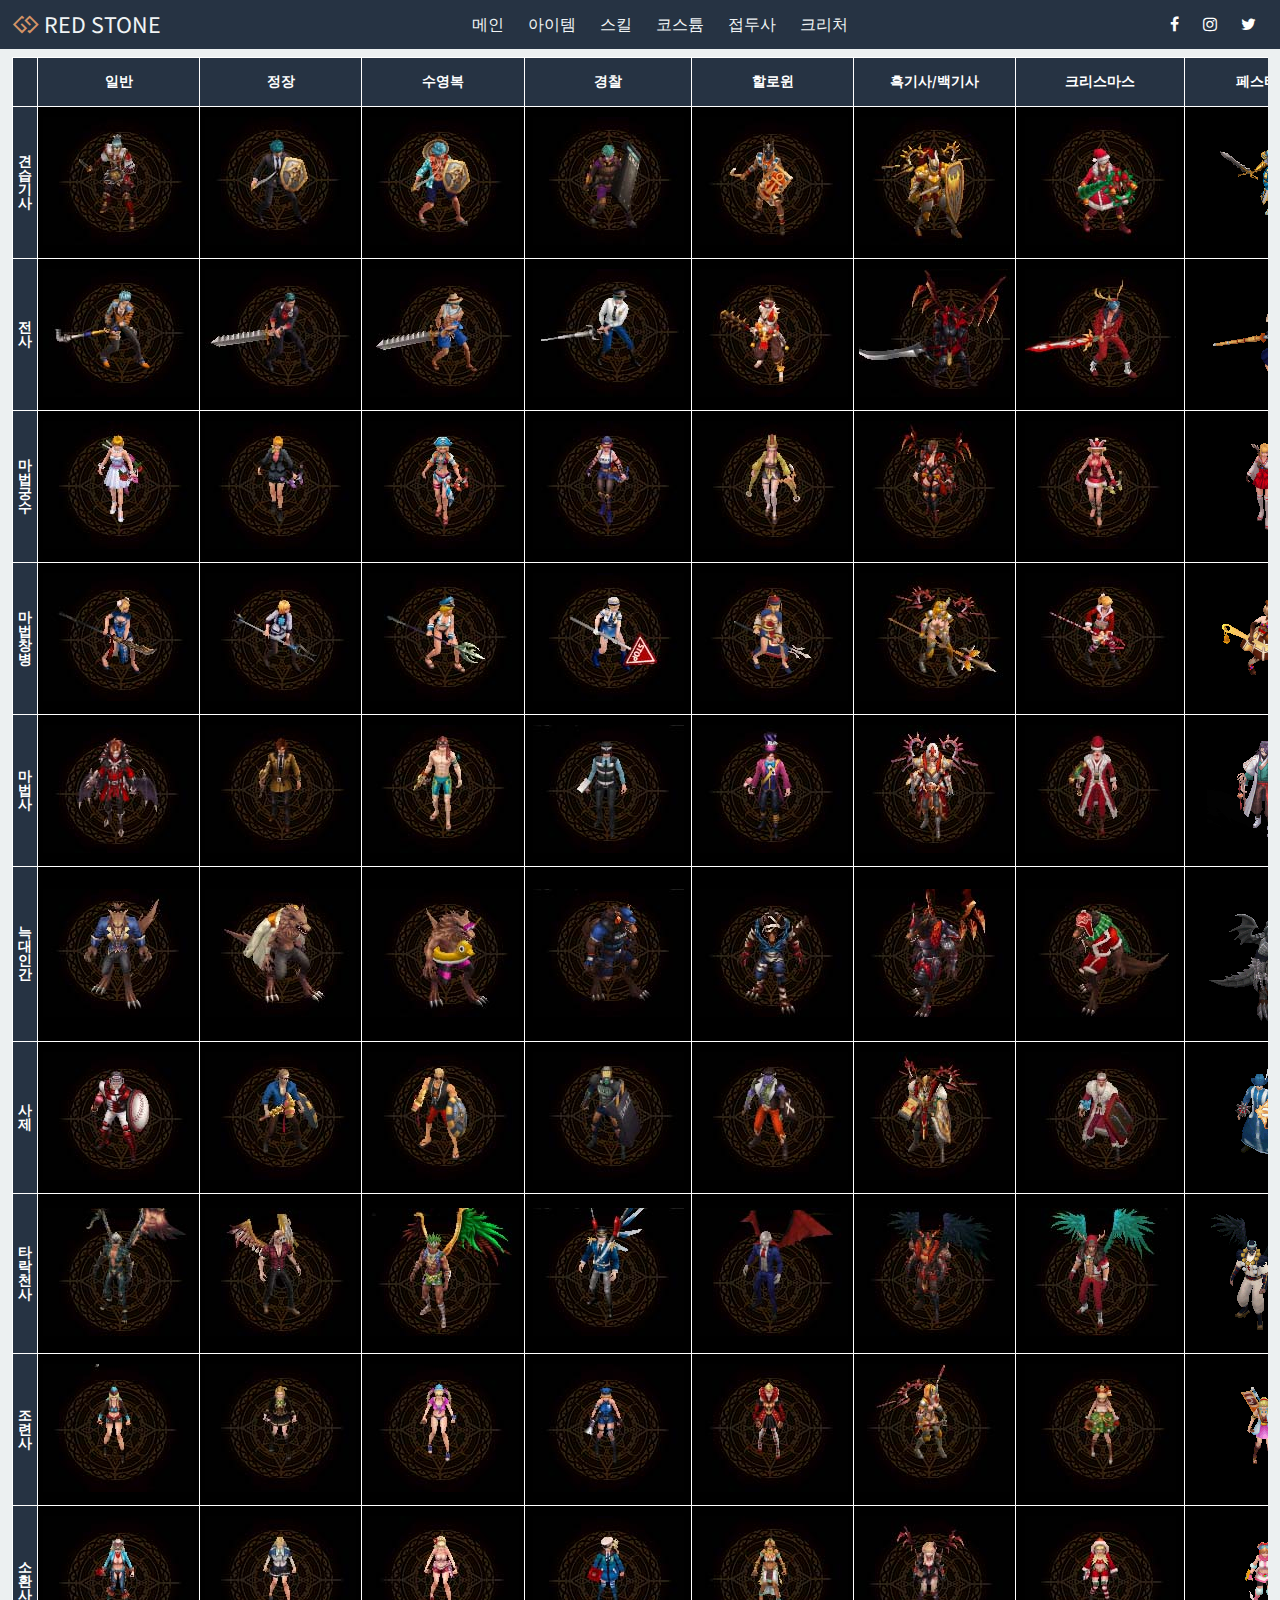
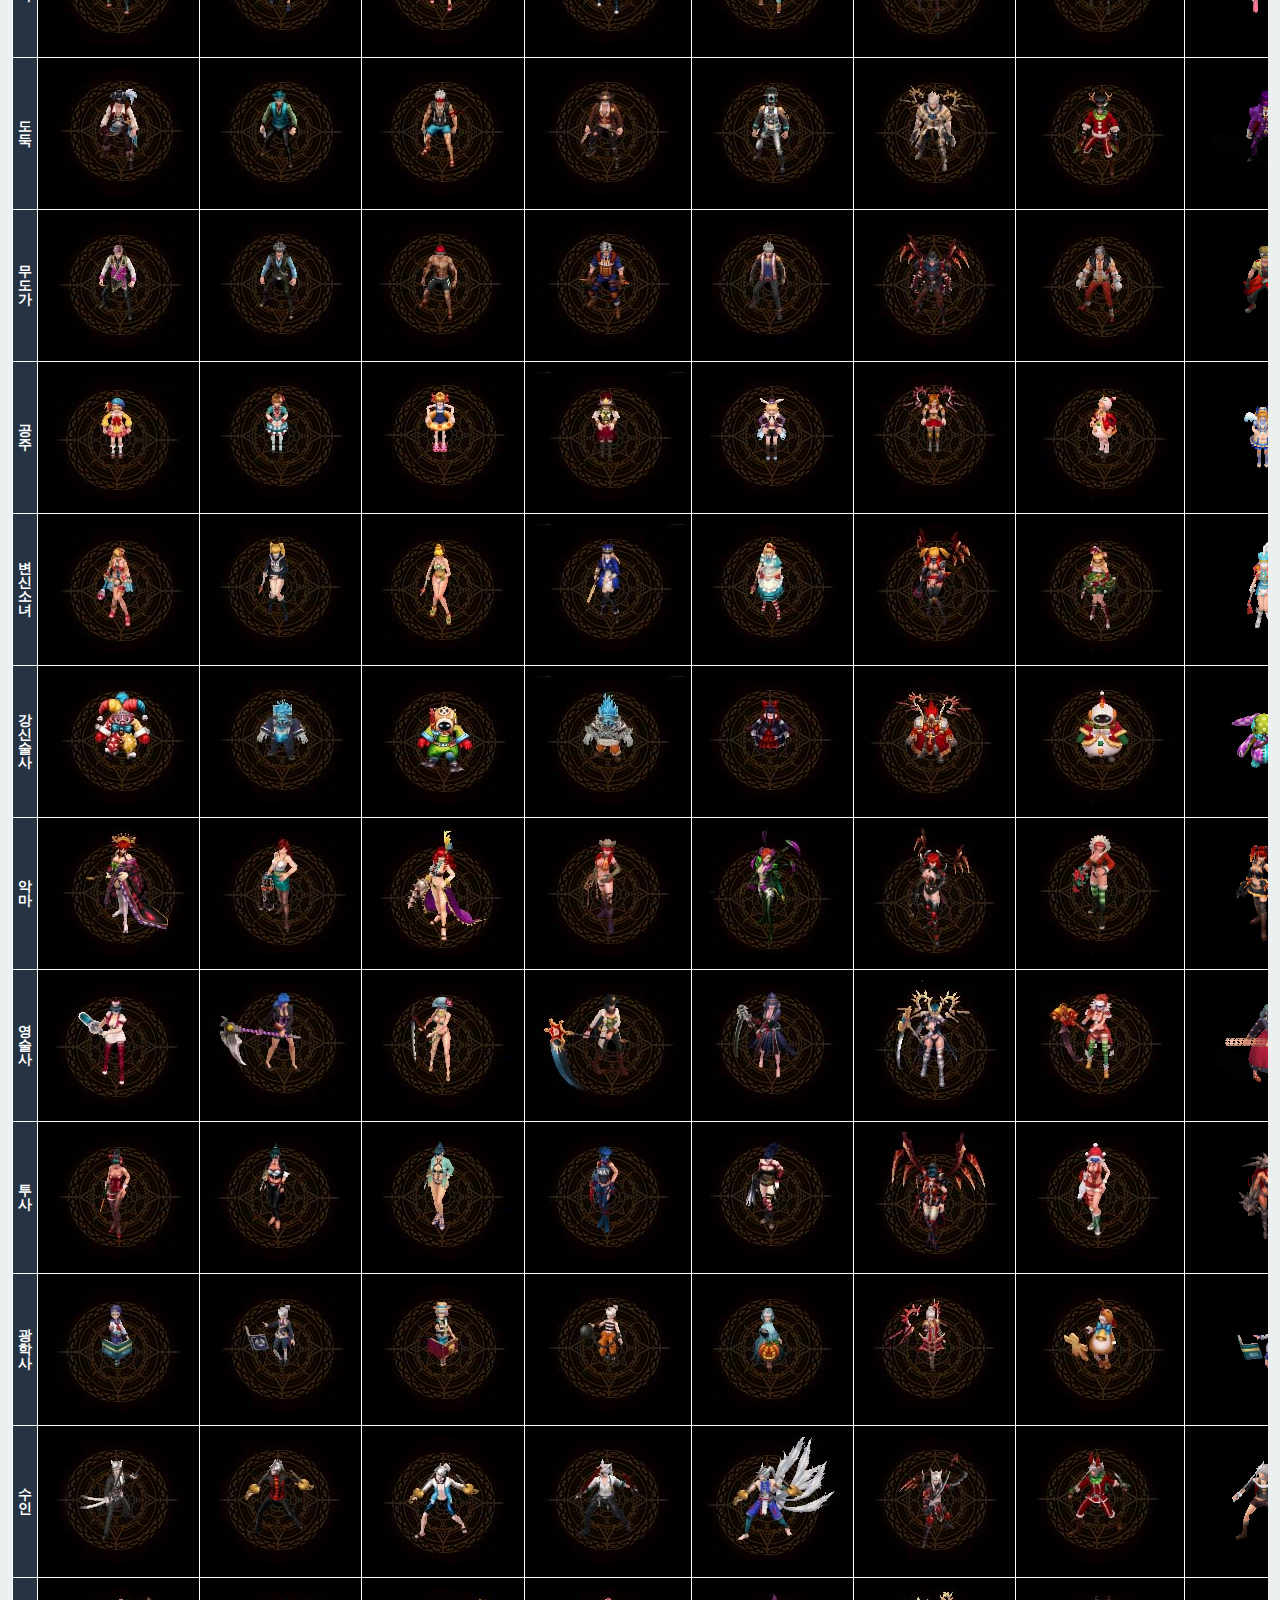
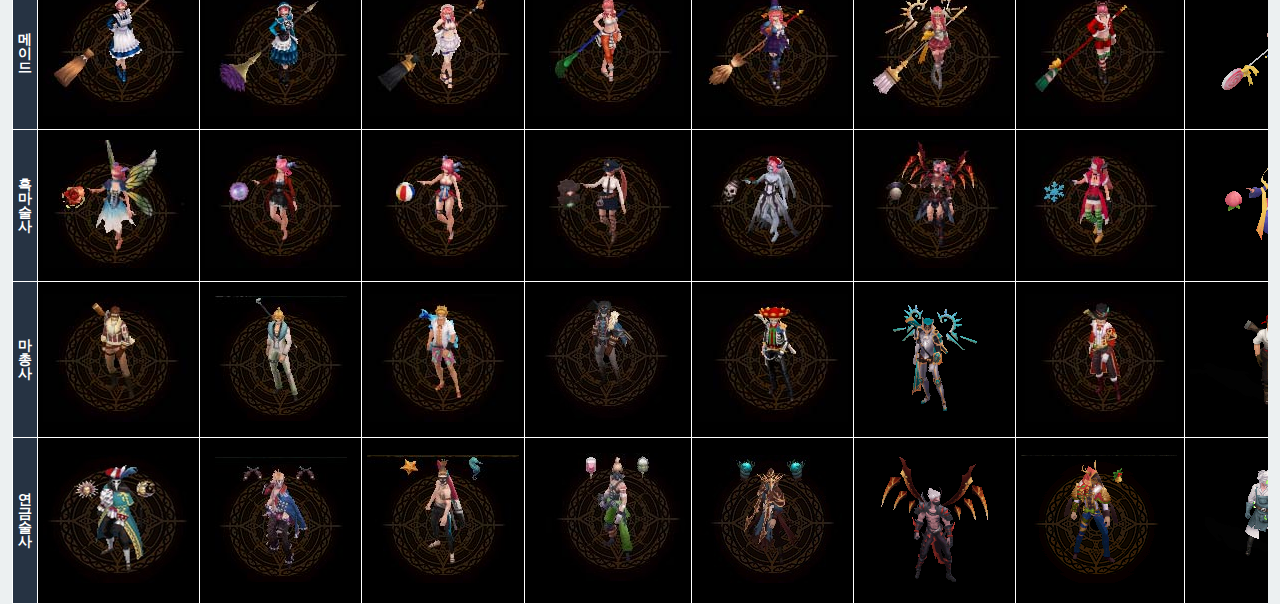
==== menu/cosbody.html @ 501414cb "gototop" ====
<!DOCTYPE html>
<html lang="en">
<head>
    <meta charset="UTF-8">
    <meta name="viewport" content="width=device-width, initial-scale=1.0">
    <title>코스튬</title>
    <link rel="stylesheet" href="../css/index.css" />
    <link rel="stylesheet" href="../css/cosbody.css" />
    <link rel="stylesheet" href="../font-awesome-4.7.0/css/font-awesome.min.css">
    <link href="https://fonts.googleapis.com/css2?family=Source+Sans+Pro:wght@900&display=swap" rel="stylesheet">
</head>
<body>
    <div id="wrap">
            <nav id="navbar" class="navbar">
                <div class="navbar-logo">
                    <i class="fa fa-gg" aria-hidden="true"></i>
                    <a href="../index.html">RED STONE</a>
                </div>

                <ul class="navbar-menu">
                    <li><a href="../index.html">메인</a></li>
                    <li><a href="./item.html">아이템</a></li>
                    <li><a href="./skill.html">스킬</a></li>
                    <li><a href="./cosbody.html">코스튬</a></li>
                    <li><a href="./prefix.html">접두사</a></li>
                    <li><a href="javascript:alert('개발중 클릭 자제')">크리처</a></li>
                </ul>

                <ul class="navbar-icons">
                    <li><i class="fa fa-facebook" aria-hidden="true"></i></li>
                    <li><i class="fa fa-instagram" aria-hidden="true"></i></li>
                    <li><i class="fa fa-twitter" aria-hidden="true"></i></li>
                </ul>
                <a href="#" class="navbar-togglebtn">
                    <i class="fa fa-bars" aria-hidden="true"></i>
                </a>
            </nav> 
            <div>
              <select name="job" class="select-job" id="value" onchange="filter(this)">
                <option value="0">모두</option>
                <option value="1">견습기사</option>
                <option value="2">전사</option>
                <option value="3">마법궁수</option>
                <option value="4">마법창병</option>
                <option value="5">마법사</option>
                <option value="6">늑대인간</option>
                <option value="7">사제</option>
                <option value="8">타락천사</option>
                <option value="9">조련사</option>
                <option value="10">소환사</option>
                <option value="11">도둑</option>
                <option value="12">무도가</option>
                <option value="13">공주</option>
                <option value="14">변신소녀</option>
                <option value="15">강신술사</option>
                <option value="16">악마</option>
                <option value="17">영술사</option>
                <option value="18">투사</option>
                <option value="19">광학사</option>
                <option value="20">악마</option>
                <option value="17">영술사</option>
                <option value="18">투사</option>
                <option value="19">광학사</option>
                <option value="20">수인</option>
                <option value="21">메이드</option>
                <option value="22">흑마술사</option>
                <option value="23">마총사</option>
                <option value="24">연금술사</option>
              </select> 
            </div>
            <div class="cosbody-box">
                <div class="cosbody-job">
                    <table class="tg">
                        <thead>
                          <tr>
                            <th class="tg-c3ow"></th>
                            <th class="tg-c3ow">일반</th>
                            <th class="tg-c3ow">정장</th>
                            <th class="tg-c3ow">수영복</th>
                            <th class="tg-c3ow">경찰</th>
                            <th class="tg-c3ow">할로윈</th>
                            <th class="tg-c3ow">흑기사/백기사</th>
                            <th class="tg-c3ow">크리스마스</th>
                            <th class="tg-c3ow">페스티벌</th>
                            <th class="tg-c3ow">페어리테일, 아카메가 벤다 콜라보</th>
                            <th class="tg-c3ow">갓차맨 크로우즈 콜라보</th>
                            <th class="tg-c3ow">스즈미야 하루히의 우울 콜라보</th>
                            <th class="tg-c3ow">페이트스테이나이트 콜라보</th>
                          </tr>
                        </thead>
                        <tbody>
                          <tr id="tg-row" class="tg-row">
                            <td class="tg-7btt">견습기사</td>
                            <td class="tg-0pky"><img src="../images/costume/normal_001a.jpg" /></td>
                            <td class="tg-0pky"><img src="../images/costume/cos_formal_01a.jpg" /></td>
                            <td class="tg-0pky"><img src="../images/costume/swimware_001a.jpg" /></td>
                            <td class="tg-0pky"><img src="../images/costume/cos_police_01a.jpg" /></td>
                            <td class="tg-0pky"><img src="../images/costume/Halloween_001a.jpg" /></td>
                            <td class="tg-0pky"><img src="../images/costume/blackwhite_001a.jpg" /></td>
                            <td class="tg-0pky"><img src="../images/costume/cos_xmas_01a.jpg" /></td>
                            <td class="tg-0pky"><img src="../images/costume/knight_Cos08_Contest1.gif" /></td>
                            <td class="tg-0pky"><img src="../images/costume/Knight_cos_Collabo01-1.gif" /></td>
                            <td class="tg-0pky"><img src="../images/costume/Knight_cos_Collabo02-1.gif" /></td>
                            <td class="tg-0pky"><img src="../images/costume/Knight_cos_Collabo03-1.gif" /></td>
                            <td class="tg-0pky"><img src="../images/costume/Knight_cos_Collabo04-1.gif" /></td>
                          </tr>
                          <tr id="tg-row" class="tg-row">
                            <td class="tg-7btt">전사</td>
                            <td class="tg-0pky"><img src="../images/costume/normal_002a.jpg" /></td>
                            <td class="tg-0pky"><img src="../images/costume/cos_formal_02a.jpg" /></td>
                            <td class="tg-0pky"><img src="../images/costume/swimware_002a.jpg" /></td>
                            <td class="tg-0pky"><img src="../images/costume/cos_police_02a.jpg" /></td>
                            <td class="tg-0pky"><img src="../images/costume/Halloween_002a.jpg" /></td>
                            <td class="tg-0pky"><img src="../images/costume/blackwhite_002a.jpg" /></td>
                            <td class="tg-0pky"><img src="../images/costume/cos_xmas_02a.jpg" /></td>
                            <td class="tg-0pky"><img src="../images/costume/Warrior_Cos08_Contest1.gif" /></td>
                            <td class="tg-0pky"><img src="../images/costume/Warrior_cos_Collabo01-1.gif" /></td>
                            <td class="tg-0pky"><img src="../images/costume/WORRIOR_cos_Collabo02-1.gif" /></td>
                            <td class="tg-0pky"><img src="../images/costume/Warrior_cos_Collabo03-1.gif" /></td>
                            <td class="tg-0pky"><img src="../images/costume/Warrior_cos_Collabo04-1.gif" /></td>
                          </tr>
                          <tr id="tg-row" class="tg-row">
                            <td class="tg-7btt">마법궁수</td>
                            <td class="tg-0pky"><img src="../images/costume/normal_006a.jpg" /></td>
                            <td class="tg-0pky"><img src="../images/costume/cos_formal_06a.jpg" /></td>
                            <td class="tg-0pky"><img src="../images/costume/swimware_005a.jpg" /></td>
                            <td class="tg-0pky"><img src="../images/costume/cos_police_06a.jpg" /></td>
                            <td class="tg-0pky"><img src="../images/costume/Halloween_006a.jpg" /></td>
                            <td class="tg-0pky"><img src="../images/costume/blackwhite_006a.jpg" /></td>
                            <td class="tg-0pky"><img src="../images/costume/cos_xmas_06a.jpg" /></td>
                            <td class="tg-0pky"><img src="../images/costume/Archer_Cos08_Contest1.gif" /></td>
                            <td class="tg-0pky"><img src="../images/costume/Archer_cos_Collabo01-1.gif" /></td>
                            <td class="tg-0pky"><img src="../images/costume/Archer_cos_Collabo02-1.gif" /></td>
                            <td class="tg-0pky"><img src="../images/costume/Archer_cos_Collabo03-1.gif" /></td>
                            <td class="tg-0pky"><img src="../images/costume/Archer_cos_Collabo04-1.gif" /></td>
                          </tr>
                          <tr id="tg-row" class="tg-row">
                            <td class="tg-7btt">마법창병</td>
                            <td class="tg-0pky"><img src="../images/costume/normal_005a.jpg" /></td>
                            <td class="tg-0pky"><img src="../images/costume/cos_formal_05a.jpg" /></td>
                            <td class="tg-0pky"><img src="../images/costume/swimware_006a.jpg" /></td>
                            <td class="tg-0pky"><img src="../images/costume/cos_police_05a.jpg" /></td>
                            <td class="tg-0pky"><img src="../images/costume/Halloween_005a.jpg" /></td>
                            <td class="tg-0pky"><img src="../images/costume/blackwhite_005a.jpg" /></td>
                            <td class="tg-0pky"><img src="../images/costume/cos_xmas_05a.jpg" /></td>
                            <td class="tg-0pky"><img src="../images/costume/Lancer_Cos08_Contest1.gif" /></td>
                            <td class="tg-0pky"><img src="../images/costume/Lancer_cos_Collabo01-1.gif" /></td>
                            <td class="tg-0pky"><img src="../images/costume/Lancer_cos_Collabo02-1.gif" /></td>
                            <td class="tg-0pky"><img src="../images/costume/Lancer_cos_Collabo03-1.gif" /></td>
                            <td class="tg-0pky"><img src="../images/costume/Lancer_cos_Collabo04-1.gif" /></td>
                          </tr>
                          <tr id="tg-row" class="tg-row">
                            <td class="tg-7btt">마법사</td>
                            <td class="tg-0pky"><img src="../images/costume/normal_003a.jpg" /></td>
                            <td class="tg-0pky"><img src="../images/costume/cos_formal_03a.jpg" /></td>
                            <td class="tg-0pky"><img src="../images/costume/swimware_003a.jpg" /></td>
                            <td class="tg-0pky"><img src="../images/costume/cos_police_03a.jpg" /></td>
                            <td class="tg-0pky"><img src="../images/costume/Halloween_003a.jpg" /></td>
                            <td class="tg-0pky"><img src="../images/costume/blackwhite_003a.jpg" /></td>
                            <td class="tg-0pky"><img src="../images/costume/cos_xmas_03a.jpg" /></td>
                            <td class="tg-0pky"><img src="../images/costume/Wizard_Cos08_Contest1.png" /></td>
                            <td class="tg-0pky"><img src="../images/costume/wizard_cos_Collabo01-1.gif" /></td>
                            <td class="tg-0pky"><img src="../images/costume/Wizard_cos_Collabo02-1.gif" /></td>
                            <td class="tg-0pky"><img src="../images/costume/Wizard_cos_Collabo03-1.gif" /></td>
                            <td class="tg-0pky"><img src="../images/costume/Wizard_cos_Collabo04-1.gif" /></td>
                          </tr>
                          <tr id="tg-row" class="tg-row">
                            <td class="tg-7btt">늑대인간</td>
                            <td class="tg-0pky"><img src="../images/costume/normal_004a.jpg" /></td>
                            <td class="tg-0pky"><img src="../images/costume/cos_formal_04a.jpg" /></td>
                            <td class="tg-0pky"><img src="../images/costume/swimware_004a.jpg" /></td>
                            <td class="tg-0pky"><img src="../images/costume/cos_police_04a.jpg" /></td>
                            <td class="tg-0pky"><img src="../images/costume/Halloween_004a.jpg" /></td>
                            <td class="tg-0pky"><img src="../images/costume/blackwhite_004a.jpg" /></td>
                            <td class="tg-0pky"><img src="../images/costume/cos_xmas_04a.jpg" /></td>
                            <td class="tg-0pky"><img src="../images/costume/WOLF_Cos08_Contest1.gif" /></td>
                            <td class="tg-0pky"><img src="../images/costume/Wolf_cos_Collabo01-1.gif" /></td>
                            <td class="tg-0pky"><img src="../images/costume/Wolf_cos_Collabo02-1.gif" /></td>
                            <td class="tg-0pky"><img src="../images/costume/Wolf_cos_Collabo03-1.gif" /></td>
                            <td class="tg-0pky"><img src="../images/costume/Wolf_cos_Collabo04-1.gif" /></td>
                          </tr>
                          <tr id="tg-row" class="tg-row">
                            <td class="tg-7btt">사제</td>
                            <td class="tg-0pky"><img src="../images/costume/normal_009a.jpg" /></td>
                            <td class="tg-0pky"><img src="../images/costume/cos_formal_09a.jpg" /></td>
                            <td class="tg-0pky"><img src="../images/costume/swimware_009a.jpg" /></td>
                            <td class="tg-0pky"><img src="../images/costume/cos_police_09a.jpg" /></td>
                            <td class="tg-0pky"><img src="../images/costume/Halloween_009a.jpg" /></td>
                            <td class="tg-0pky"><img src="../images/costume/blackwhite_009a.jpg" /></td>
                            <td class="tg-0pky"><img src="../images/costume/cos_xmas_09a.jpg" /></td>
                            <td class="tg-0pky"><img src="../images/costume/Priest_Cos08_Contest1.gif" /></td>
                            <td class="tg-0pky"><img src="../images/costume/Priest_cos_Collabo01-1.gif" /></td>
                            <td class="tg-0pky"><img src="../images/costume/Priest_cos_Collabo02-1.gif" /></td>
                            <td class="tg-0pky"><img src="../images/costume/Priest_cos_Collabo03-1.gif" /></td>
                            <td class="tg-0pky"><img src="../images/costume/Priest_cos_Collabo04-1.gif" /></td>
                          </tr>
                          <tr id="tg-row" class="tg-row">
                            <td class="tg-7btt">타락천사</td>
                            <td class="tg-0pky"><img src="../images/costume/normal_010a.jpg" /></td>
                            <td class="tg-0pky"><img src="../images/costume/cos_formal_10a.jpg" /></td>
                            <td class="tg-0pky"><img src="../images/costume/swimware_010a.jpg" /></td>
                            <td class="tg-0pky"><img src="../images/costume/cos_police_10a.jpg" /></td>
                            <td class="tg-0pky"><img src="../images/costume/Halloween_010a.jpg" /></td>
                            <td class="tg-0pky"><img src="../images/costume/blackwhite_010a.jpg" /></td>
                            <td class="tg-0pky"><img src="../images/costume/cos_xmas_10a.jpg" /></td>
                            <td class="tg-0pky"><img src="../images/costume/FALLEN_Cos08_Contest1.gif" /></td>
                            <td class="tg-0pky"><img src="../images/costume/FallenAngel_cos_collabo01-1.gif" /></td>
                            <td class="tg-0pky"><img src="../images/costume/Fallen_cos_Collabo02-1.gif" /></td>
                            <td class="tg-0pky"><img src="../images/costume/Fallen_cos_Collabo03-1.gif" /></td>
                            <td class="tg-0pky"><img src="../images/costume/Fallen_cos_Collabo04-1.gif" /></td>
                          </tr>
                          <tr id="tg-row" class="tg-row">
                            <td class="tg-7btt">조련사</td>
                            <td class="tg-0pky"><img src="../images/costume/normal_011a.jpg" /></td>
                            <td class="tg-0pky"><img src="../images/costume/cos_formal_11a.jpg" /></td>
                            <td class="tg-0pky"><img src="../images/costume/swimware_011a.jpg" /></td>
                            <td class="tg-0pky"><img src="../images/costume/cos_police_11a.jpg" /></td>
                            <td class="tg-0pky"><img src="../images/costume/Halloween_011a.jpg" /></td>
                            <td class="tg-0pky"><img src="../images/costume/blackwhite_011a.jpg" /></td>
                            <td class="tg-0pky"><img src="../images/costume/cos_xmas_11a.jpg" /></td>
                            <td class="tg-0pky"><img src="../images/costume/beasttamer_Cos08_Contest1.gif" /></td>
                            <td class="tg-0pky"><img src="../images/costume/BeastTamer_cos_Collabo01-1.gif" /></td>
                            <td class="tg-0pky"><img src="../images/costume/BeastTamer_cos_Collabo02-1.gif" /></td>
                            <td class="tg-0pky"><img src="../images/costume/BeastTamer_cos_Collabo03-1.gif" /></td>
                            <td class="tg-0pky"><img src="../images/costume/Beasttamer_cos_Collabo04-1.gif" /></td>
                          </tr>
                          <tr id="tg-row" class="tg-row">
                            <td class="tg-7btt">소환사</td>
                            <td class="tg-0pky"><img src="../images/costume/normal_012a.jpg" /></td>
                            <td class="tg-0pky"><img src="../images/costume/cos_formal_12a.jpg" /></td>
                            <td class="tg-0pky"><img src="../images/costume/swimware_012a.jpg" /></td>
                            <td class="tg-0pky"><img src="../images/costume/cos_police_12a.jpg" /></td>
                            <td class="tg-0pky"><img src="../images/costume/Halloween_012a.jpg" /></td>
                            <td class="tg-0pky"><img src="../images/costume/blackwhite_012a.jpg" /></td>
                            <td class="tg-0pky"><img src="../images/costume/cos_xmas_12a.jpg" /></td>
                            <td class="tg-0pky"><img src="../images/costume/Summoner_Cos08_Contest1.gif" /></td>
                            <td class="tg-0pky"><img src="../images/costume/Summoner_cos_Collabo01-1.gif" /></td>
                            <td class="tg-0pky"><img src="../images/costume/Summoner_cos_Collabo02-1.gif" /></td>
                            <td class="tg-0pky"><img src="../images/costume/Summoner_cos_Collabo03-1.gif" /></td>
                            <td class="tg-0pky"><img src="../images/costume/Summoner_cos_Collabo04-1.gif" /></td>
                          </tr>
                          <tr id="tg-row" class="tg-row">
                            <td class="tg-7btt">도둑</td>
                            <td class="tg-0pky"><img src="../images/costume/normal_007a.jpg" /></td>
                            <td class="tg-0pky"><img src="../images/costume/cos_formal_07a.jpg" /></td>
                            <td class="tg-0pky"><img src="../images/costume/swimware_007a.jpg" /></td>
                            <td class="tg-0pky"><img src="../images/costume/cos_police_07a.jpg" /></td>
                            <td class="tg-0pky"><img src="../images/costume/Halloween_007a.jpg" /></td>
                            <td class="tg-0pky"><img src="../images/costume/blackwhite_007a.jpg" /></td>
                            <td class="tg-0pky"><img src="../images/costume/cos_xmas_07a.jpg" /></td>
                            <td class="tg-0pky"><img src="../images/costume/Rogue_Cos08_Contest1.png" /></td>
                            <td class="tg-0pky"><img src="../images/costume/Rogue_cos_Collabo01-1.gif" /></td>
                            <td class="tg-0pky"><img src="../images/costume/Rogue_cos_Collabo02-1.gif" /></td>
                            <td class="tg-0pky"><img src="../images/costume/Rogue_cos_Collabo03-1.gif" /></td>
                            <td class="tg-0pky"><img src="../images/costume/Rogue_cos_Collabo04-1.gif" /></td>
                          </tr>
                          <tr id="tg-row" class="tg-row">
                            <td class="tg-7btt">무도가</td>
                            <td class="tg-0pky"><img src="../images/costume/normal_008a.jpg" /></td>
                            <td class="tg-0pky"><img src="../images/costume/cos_formal_08a.jpg" /></td>
                            <td class="tg-0pky"><img src="../images/costume/swimware_008a.jpg" /></td>
                            <td class="tg-0pky"><img src="../images/costume/cos_police_08a.jpg" /></td>
                            <td class="tg-0pky"><img src="../images/costume/Halloween_008a.jpg" /></td>
                            <td class="tg-0pky"><img src="../images/costume/blackwhite_008a.jpg" /></td>
                            <td class="tg-0pky"><img src="../images/costume/cos_xmas_08a.jpg" /></td>
                            <td class="tg-0pky"><img src="../images/costume/Monk_Cos08_Contest1.gif" /></td>
                            <td class="tg-0pky"><img src="../images/costume/Monk_cos_Collabo01-1.gif" /></td>
                            <td class="tg-0pky"><img src="../images/costume/monk_cos_Collabo02-1.gif" /></td>
                            <td class="tg-0pky"><img src="../images/costume/Monk_cos_Collabo03-1.gif" /></td>
                            <td class="tg-0pky"><img src="../images/costume/Monk_cos_Collabo04-1.gif" /></td>
                          </tr>
                          <tr id="tg-row" class="tg-row">
                            <td class="tg-7btt">공주</td>
                            <td class="tg-0pky"><img src="../images/costume/normal_013a.jpg" /></td>
                            <td class="tg-0pky"><img src="../images/costume/cos_formal_13a.jpg" /></td>
                            <td class="tg-0pky"><img src="../images/costume/swimware_013a.jpg" /></td>
                            <td class="tg-0pky"><img src="../images/costume/cos_police_13a.jpg" /></td>
                            <td class="tg-0pky"><img src="../images/costume/Halloween_013a.jpg" /></td>
                            <td class="tg-0pky"><img src="../images/costume/blackwhite_013a.jpg" /></td>
                            <td class="tg-0pky"><img src="../images/costume/cos_xmas_13a.jpg" /></td>
                            <td class="tg-0pky"><img src="../images/costume/Princess_Cos08_Contest1.gif" /></td>
                            <td class="tg-0pky"><img src="../images/costume/PRINCESS_cos_Collabo01-1.gif" /></td>
                            <td class="tg-0pky"><img src="../images/costume/Princess_cos_Collabo02-1.gif" /></td>
                            <td class="tg-0pky"><img src="../images/costume/Princess_cos_Collabo03-1.gif" /></td>
                            <td class="tg-0pky"><img src="../images/costume/Princess_cos_Collabo04-1.gif" /></td>
                          </tr>
                          <tr id="tg-row" class="tg-row">
                            <td class="tg-7btt">변신소녀</td>
                            <td class="tg-0pky"><img src="../images/costume/normal_014a.jpg" /></td>
                            <td class="tg-0pky"><img src="../images/costume/cos_formal_14a.jpg" /></td>
                            <td class="tg-0pky"><img src="../images/costume/swimware_014a.jpg" /></td>
                            <td class="tg-0pky"><img src="../images/costume/cos_police_14a.jpg" /></td>
                            <td class="tg-0pky"><img src="../images/costume/Halloween_014a.jpg" /></td>
                            <td class="tg-0pky"><img src="../images/costume/blackwhite_014a.jpg" /></td>
                            <td class="tg-0pky"><img src="../images/costume/cos_xmas_14a.jpg" /></td>
                            <td class="tg-0pky"><img src="../images/costume/Magicalgirl_Cos08_Contest1.gif" /></td>
                            <td class="tg-0pky"><img src="../images/costume/Magicalgirl_cos_Collabo01-1.gif" /></td>
                            <td class="tg-0pky"><img src="../images/costume/MagicGirl_cos_Collabo02-1.gif" /></td>
                            <td class="tg-0pky"><img src="../images/costume/Magicalgirl_cos_Collabo03_214-1.gif" /></td>
                            <td class="tg-0pky"><img src="../images/costume/Magicalgirl_cos_Collabo04-1.gif" /></td>
                          </tr>
                          <tr id="tg-row" class="tg-row">
                            <td class="tg-7btt">강신술사</td>
                            <td class="tg-0pky"><img src="../images/costume/normal_015a.jpg" /></td>
                            <td class="tg-0pky"><img src="../images/costume/cos_formal_15a.jpg" /></td>
                            <td class="tg-0pky"><img src="../images/costume/swimware_015a.jpg" /></td>
                            <td class="tg-0pky"><img src="../images/costume/cos_police_15a.jpg" /></td>
                            <td class="tg-0pky"><img src="../images/costume/Halloween_015a.jpg" /></td>
                            <td class="tg-0pky"><img src="../images/costume/blackwhite_015a.jpg" /></td>
                            <td class="tg-0pky"><img src="../images/costume/cos_xmas_15a.jpg" /></td>
                            <td class="tg-0pky"><img src="../images/costume/NecroMancer_Cos08_Contest1.gif" /></td>
                            <td class="tg-0pky"><img src="../images/costume/NecroMancer_cos_Collabo01-1.gif" /></td>
                            <td class="tg-0pky"><img src="../images/costume/NecroMancer_cos_Collabo02-1.gif" /></td>
                            <td class="tg-0pky"><img src="../images/costume/Necromancer_cos_Collabo03-1.gif" /></td>
                            <td class="tg-0pky"><img src="../images/costume/Necromancer_cos_Collabo04-1.gif" /></td>
                          </tr>
                          <tr id="tg-row" class="tg-row">
                            <td class="tg-7btt">악마</td>
                            <td class="tg-0pky"><img src="../images/costume/normal_016a.jpg" /></td>
                            <td class="tg-0pky"><img src="../images/costume/cos_formal_16a.jpg" /></td>
                            <td class="tg-0pky"><img src="../images/costume/swimware_016a.jpg" /></td>
                            <td class="tg-0pky"><img src="../images/costume/cos_police_16a.jpg" /></td>
                            <td class="tg-0pky"><img src="../images/costume/Halloween_016a.jpg" /></td>
                            <td class="tg-0pky"><img src="../images/costume/blackwhite_016a.jpg" /></td>
                            <td class="tg-0pky"><img src="../images/costume/cos_xmas_16a.jpg" /></td>
                            <td class="tg-0pky"><img src="../images/costume/devil_Cos08_Contest1.gif" /></td>
                            <td class="tg-0pky"><img src="../images/costume/Devil_cos_Collabo01-1.gif" /></td>
                            <td class="tg-0pky"><img src="../images/costume/Devil_cos_Collabo02-1.gif" /></td>
                            <td class="tg-0pky"><img src="../images/costume/devil_cos_Collabo03-1.gif" /></td>
                            <td class="tg-0pky"><img src="../images/costume/devil_cos_Collabo04-1.gif" /></td>
                          </tr>
                          <tr id="tg-row" class="tg-row">
                            <td class="tg-7btt">영술사</td>
                            <td class="tg-0pky"><img src="../images/costume/normal_017a.jpg" /></td>
                            <td class="tg-0pky"><img src="../images/costume/cos_formal_17a.jpg" /></td>
                            <td class="tg-0pky"><img src="../images/costume/swimware_017a.jpg" /></td>
                            <td class="tg-0pky"><img src="../images/costume/cos_police_17a.jpg" /></td>
                            <td class="tg-0pky"><img src="../images/costume/Halloween_017a.jpg" /></td>
                            <td class="tg-0pky"><img src="../images/costume/blackwhite_017a.jpg" /></td>
                            <td class="tg-0pky"><img src="../images/costume/cos_xmas_17a.jpg" /></td>
                            <td class="tg-0pky"><img src="../images/costume/SoulBringer_Cos08_Contest1.png" /></td>
                            <td class="tg-0pky"><img src="../images/costume/SoulBringer_cos_Collabo01-1.gif" /></td>
                            <td class="tg-0pky"><img src="../images/costume/Soul_cos_Collabo02-1.gif" /></td>
                            <td class="tg-0pky"><img src="../images/costume/Soulbringer_cos_Collabo03-1.gif" /></td>
                            <td class="tg-0pky"><img src="../images/costume/Soulbringer_cos_Collabo04-1.gif" /></td>
                          </tr>
                          <tr id="tg-row" class="tg-row">
                            <td class="tg-7btt">투사</td>
                            <td class="tg-0pky"><img src="../images/costume/normal_018a.jpg" /></td>
                            <td class="tg-0pky"><img src="../images/costume/cos_formal_18a.jpg" /></td>
                            <td class="tg-0pky"><img src="../images/costume/swimware_018a.jpg" /></td>
                            <td class="tg-0pky"><img src="../images/costume/cos_police_18a.jpg" /></td>
                            <td class="tg-0pky"><img src="../images/costume/Halloween_018a.jpg" /></td>
                            <td class="tg-0pky"><img src="../images/costume/blackwhite_018a.jpg" /></td>
                            <td class="tg-0pky"><img src="../images/costume/cos_xmas_18a.jpg" /></td>
                            <td class="tg-0pky"><img src="../images/costume/Champion_Cos08_Contest1.gif" /></td>
                            <td class="tg-0pky"><img src="../images/costume/Champion_cos_Collabo01-1.gif" /></td>
                            <td class="tg-0pky"><img src="../images/costume/Champion_cos_Collabo02-1.gif" /></td>
                            <td class="tg-0pky"><img src="../images/costume/Campion_cos_Collabo03-1.gif" /></td>
                            <td class="tg-0pky"><img src="../images/costume/Campion_cos_Collabo04-1.gif" /></td>
                          </tr>
                          <tr id="tg-row" class="tg-row">
                            <td class="tg-7btt">광학사</td>
                            <td class="tg-0pky"><img src="../images/costume/normal_019a.jpg" /></td>
                            <td class="tg-0pky"><img src="../images/costume/cos_formal_19a.jpg" /></td>
                            <td class="tg-0pky"><img src="../images/costume/swimware_019a.jpg" /></td>
                            <td class="tg-0pky"><img src="../images/costume/cos_police_19a.jpg" /></td>
                            <td class="tg-0pky"><img src="../images/costume/Halloween_019a.jpg" /></td>
                            <td class="tg-0pky"><img src="../images/costume/blackwhite_019a.jpg" /></td>
                            <td class="tg-0pky"><img src="../images/costume/cos_xmas_19a.jpg" /></td>
                            <td class="tg-0pky"><img src="../images/costume/Opticalist_Cos08_Contest1.gif" /></td>
                            <td class="tg-0pky"><img src="../images/costume/Opticalist_cos_Collabo01-1.gif" /></td>
                            <td class="tg-0pky"><img src="../images/costume/Opticalist_cos_Collabo02-1.gif" /></td>
                            <td class="tg-0pky"><img src="../images/costume/Opticalist_cos_Collabo03-1.gif" /></td>
                            <td class="tg-0pky"><img src="../images/costume/Opticalist_cos_Collabo04-1.gif" /></td>
                          </tr>
                          <tr id="tg-row" class="tg-row">
                            <td class="tg-7btt">수인</td>
                            <td class="tg-0pky"><img src="../images/costume/normal_020a.jpg" /></td>
                            <td class="tg-0pky"><img src="../images/costume/cos_formal_20a.jpg" /></td>
                            <td class="tg-0pky"><img src="../images/costume/swimware_020a.jpg" /></td>
                            <td class="tg-0pky"><img src="../images/costume/cos_police_20a.jpg" /></td>
                            <td class="tg-0pky"><img src="../images/costume/Halloween_020a.jpg" /></td>
                            <td class="tg-0pky"><img src="../images/costume/blackwhite_020a.jpg" /></td>
                            <td class="tg-0pky"><img src="../images/costume/cos_xmas_20a.jpg" /></td>
                            <td class="tg-0pky"><img src="../images/costume/Beastman_Cos08_Contest1.gif" /></td>
                            <td class="tg-0pky"><img src="../images/costume/Beastman_cos_Collabo01-1.gif" /></td>
                            <td class="tg-0pky"><img src="../images/costume/Beastman_cos_Collabo02-1.gif" /></td>
                            <td class="tg-0pky"><img src="../images/costume/Beastman_cos_Collabo03-1.gif" /></td>
                            <td class="tg-0pky"><img src="../images/costume/Beastman_cos_Collabo04-1.gif" /></td>
                          </tr>
                          <tr id="tg-row" class="tg-row">
                            <td class="tg-7btt">메이드</td>
                            <td class="tg-0pky"><img src="../images/costume/normal_021a.jpg" /></td>
                            <td class="tg-0pky"><img src="../images/costume/cos_formal_21a.jpg" /></td>
                            <td class="tg-0pky"><img src="../images/costume/swimware_021a.jpg" /></td>
                            <td class="tg-0pky"><img src="../images/costume/cos_police_21a.jpg" /></td>
                            <td class="tg-0pky"><img src="../images/costume/Halloween_021a.jpg" /></td>
                            <td class="tg-0pky"><img src="../images/costume/blackwhite_021a.jpg" /></td>
                            <td class="tg-0pky"><img src="../images/costume/cos_xmas_21a.jpg" /></td>
                            <td class="tg-0pky"><img src="../images/costume/maid_Cos08_Contest1.gif" /></td>
                            <td class="tg-0pky"><img src="../images/costume/maild_cos_Collabo01-1.gif" /></td>
                            <td class="tg-0pky"><img src="../images/costume/Maid_cos_Collabo02-1.gif" /></td>
                            <td class="tg-0pky"><img src="../images/costume/Maid_cos_Collabo03-1.gif" /></td>
                            <td class="tg-0pky"><img src="../images/costume/Maid_cos_Collabo04-1.gif" /></td>
                          </tr>
                          <tr id="tg-row" class="tg-row">
                            <td class="tg-7btt">흑마술사</td>
                            <td class="tg-0pky"><img src="../images/costume/normal_022a.jpg" /></td>
                            <td class="tg-0pky"><img src="../images/costume/cos_formal_22a.jpg" /></td>
                            <td class="tg-0pky"><img src="../images/costume/swimware_022a.jpg" /></td>
                            <td class="tg-0pky"><img src="../images/costume/cos_police_22a.jpg" /></td>
                            <td class="tg-0pky"><img src="../images/costume/Halloween_022a.jpg" /></td>
                            <td class="tg-0pky"><img src="../images/costume/blackwhite_022a.jpg" /></td>
                            <td class="tg-0pky"><img src="../images/costume/cos_xmas_22a.jpg" /></td>
                            <td class="tg-0pky"><img src="../images/costume/DemonSorceress_Cos08_Contest1.gif" /></td>
                            <td class="tg-0pky"><img src="../images/costume/DemonSorceress_cos_Collabo01-1.gif" /></td>
                            <td class="tg-0pky"><img src="../images/costume/DemonSorceress_cos_Collabo02-1.gif" /></td>
                            <td class="tg-0pky"><img src="../images/costume/DemonSorceress_cos_Collabo03-1.gif" /></td>
                            <td class="tg-0pky"><img src="../images/costume/DemonSorceress_cos_Collabo04-1.gif" /></td>
                          </tr>
                          <tr id="tg-row" class="tg-row">
                            <td class="tg-7btt">마총사</td>
                            <td class="tg-0pky"><img src="../images/costume/normal_023a.jpg" /></td>
                            <td class="tg-0pky"><img src="../images/costume/cos_formal_23a.jpg" /></td>
                            <td class="tg-0pky"><img src="../images/costume/swimware_023a.jpg" /></td>
                            <td class="tg-0pky"><img src="../images/costume/cos_police_23a.jpg" /></td>
                            <td class="tg-0pky"><img src="../images/costume/Halloween_023a.jpg" /></td>
                            <td class="tg-0pky"><img src="../images/costume/blackwhite_023a.png" /></td>
                            <td class="tg-0pky"><img src="../images/costume/cos_xmas_23a.jpg" /></td>
                            <td class="tg-0pky"><img src="../images/costume/Musketeer_Cos08_Contest1.png" /></td>
                            <td class="tg-0pky">없다</td>
                            <td class="tg-0pky"><img src="../images/costume/Musketeer_Cos08_Contest1.png" /></td>
                            <td class="tg-0pky"><img src="../images/costume/Musketeer_cos_Collabo03-1.gif" /></td>
                            <td class="tg-0pky"><img src="../images/costume/Musketeer_cos_Collabo04-1.gif" /></td>
                          </tr>
                          <tr id="tg-row" class="tg-row">
                            <td class="tg-7btt">연금술사</td>
                            <td class="tg-0pky"><img src="../images/costume/normal_024a.jpg" /></td>
                            <td class="tg-0pky"><img src="../images/costume/cos_formal_24a.jpg" /></td>
                            <td class="tg-0pky"><img src="../images/costume/swimware_024a.jpg" /></td>
                            <td class="tg-0pky"><img src="../images/costume/cos_police_24a.jpg" /></td>
                            <td class="tg-0pky"><img src="../images/costume/Alchemi_halo_cos_r.jpg" /></td>
                            <td class="tg-0pky"><img src="../images/costume/blackwhite_024a.png" /></td>
                            <td class="tg-0pky"><img src="../images/costume/arukemi_XmasCos_front.jpg" /></td>
                            <td class="tg-0pky"><img src="../images/costume/Alchemist_Cos08_Contest1.png" /></td>
                            <td class="tg-0pky">없다</td>
                            <td class="tg-0pky"><img src="../images/costume/Alchemist_cos_Collabo02_1.png" /></td>
                            <td class="tg-0pky">없다</td>
                            <td class="tg-0pky">없다</td>
                          </tr>
                        </tbody>
                        </table>
                </div>
            </div>
            <a href="javascript:void(0);" id="btn_gotop" class="btn_gotop"  onclick="gotop()">
              <i class="fa fa-arrow-up" aria-hidden="true"></i>
            </a>
            
    </div>
    <script src="../js/nav.js"></script>
    <script src="../js/cosbody.js"></script>
    <script src="../js/gotop.js"></script>
</body>
</html>
---- css/index.css ----
/* http://meyerweb.com/eric/tools/css/reset/ 
   v2.0 | 20110126
   License: none (public domain)
*/

html, body, div, span, applet, object, iframe,
h1, h2, h3, h4, h5, h6, p, blockquote, pre,
a, abbr, acronym, address, big, cite, code,
del, dfn, em, img, ins, kbd, q, s, samp,
small, strike, strong, sub, sup, tt, var,
b, u, i, center,
dl, dt, dd, ol, ul, li,
fieldset, form, label, legend,
table, caption, tbody, tfoot, thead, tr, th, td,
article, aside, canvas, details, embed, 
figure, figcaption, footer, header, hgroup, 
menu, nav, output, ruby, section, summary,
time, mark, audio, video {
	margin: 0;
	padding: 0;
	border: 0;
	font-size: 100%;
	font: inherit;
	vertical-align: baseline;
}
:root{
    --text-color: #f0f4f5;
    --background-color: #263343;
    --accent-color: #d49466;
}
a{
    text-decoration: none;
    color: var(--text-color);
}
/* HTML5 display-role reset for older browsers */
article, aside, details, figcaption, figure, 
footer, header, hgroup, menu, nav, section {
	display: block;
}
html{
    width: 100%;
    height: 100%;
}
body {
    line-height: 1;
    width: 100%;
    height: 100%;
    background-color: #ecf0f1;
    font-family: 'Source Sans Pro', sans-serif;
}
ol, ul {
	list-style: none;
}
blockquote, q {
	quotes: none;
}
blockquote:before, blockquote:after,
q:before, q:after {
	content: '';
	content: none;
}
table {
	border-collapse: collapse;
	border-spacing: 0;
}
#wrap{
    width: 100%;
    height: 100%;
}

.loading {
    position: absolute;
    top: 0;
    left: 0;
    z-index: 200;
    width: 100%;
    height: 100%;
    font-size: 16px;
    font-weight: 600;
    letter-spacing: .4em;
    visibility: hidden;
    opacity: 0;
    /*transition: visibility .2s linear 0s,opacity .2s cubic-bezier(.47,0,.745,.715) 0s;*/
}

.loading.isShow {
    visibility: visible;
    opacity: 1;
    transition: visibility .8s linear 0s,opacity .8s cubic-bezier(.47,0,.745,.715) 0s;
}

.loading-name {
    position: absolute;
    bottom: calc(50% + 25px);
    left: 0;
    width: 100%;
    text-align: center;
    font-weight: bold;
}
.loading-bar {
    position: absolute;
    top: 50%;
    left: calc(50% - 100px);
    width: 200px;
    height: 1px;
    overflow: hidden;
}
.loading-percent{
    font-weight: normal;
    position: absolute;
    bottom: calc(50% - 30px);
    left: calc(50% - 28px);
}

/*.loading-bar:before {
    content: "";
    position: absolute;
    width: 2400px;
    height: 1px;
    background: linear-gradient(to right,transparent 0,transparent 5.5555555556%,black 11.1111111111%,black 16.6666666667%,transparent 22.2222222222%,transparent 27.7777777778%,
    black 33.3333333333%,black 38.8888888889%,transparent 44.4444444444%,transparent 50%,transparent 55.5555555556%,black 61.1111111111%,black 66.6666666667%,
    transparent 72.2222222222%,transparent 77.7777777778%,black 83.3333333333%,black 88.8888888889%,transparent 94.4444444444%,transparent 100%);
    animation: loading_bar 3s linear 0s infinite;
}*/
.loading-bar:before {
    content: "";
    position: absolute;
    width: 2400px;
    height: 1px;
    background: #000;
    animation: progressbar 5s ease-in-out;
}

.loading.isFinish .loading_bar {
	visibility:hidden;
	opacity:0;
	transition:visibility .1s linear 0s,opacity .1s cubic-bezier(.39,.575,.565,1) 0s
}

.loading:after {
	content:"";
	position:absolute;
	top:50%;
	left:0;
	width:100%;
	height:1px;
	background-color:#000;
	-ms-transform:scaleX(0);
	transform:scaleX(0);
	transition:transform 1s cubic-bezier(.645,.045,.175,1) 0s
}
.loading.isFinish:after {
	-ms-transform:scaleX(1);
	transform:scaleX(1)
}
@keyframes loading_bar {
	0% {
		transform:translateX(-1200px)
	}
	100% {
		transform:none
	}
}
@keyframes progressbar { 0% { width: 0%; } 100% { width: 100%; } }



.overlay {
    position:absolute;
    top:50%;
	left:0;
    z-index: 2;
    width: 100%;
    height: 1px;
    background: rgba(0, 0, 0, 0.5);
    opacity: 0;
    visibility: hidden;
    transition: .5s linear;
  }
  .overlay.is-open {
    top: 0;
    left: 0;
    width: 100%;
    height: 100%;
    opacity: 1;
    visibility: visible;
    transform: scale(1);
  }

  .navbar{
    animation-name: menu;
    -moz-animation: menu 1s; /* Firefox */
    -webkit-animation: menu 1s; /* Safari and Chrome */
    -o-animation: menu 1s; /* Opera */
    display: flex;
    justify-content: space-between;
    align-items: center;
    background-color: #263343;
    padding : 8px 12px;
    }

    @keyframes menu {
        from {
            opacity:0;
        }
        to {
            opacity:1;
            
        }
    }
    @-moz-keyframes menu { /* Firefox */
        from {
            opacity:0;
        }
        to {
            opacity:1;
        }
    }
    @-webkit-keyframes menu { /* Safari and Chrome */
        from {
            opacity:0;
            
        }
        to {
            opacity:1;
        }
    }
    @-o-keyframes menu { /* Opera */
        from {
            opacity:0;
        }
        to {
            opacity: 1;
        }
    }
    


.navbar-logo{
    font-size: 24px;
    color: #ffffff;
}

.navbar-logo i{
    color : #d49466;
}

.navbar-menu{
    display: flex;
    list-style: none;
    padding-left: 0; 
}

.navbar-menu li{
    padding: 8px 12px;
}
.navbar-menu li:hover{
    background-color: #d49466;
    border-radius: 4px;
}

.navbar-icons {
    list-style: none;
    color : #ffffff;
    display: flex;
    padding-left: 0; 
}

.navbar-icons li{
    padding: 8px 12px;
}

.navbar-togglebtn{
    display: none;
    position: absolute;
    right: 32px;
    font-size: 24px;
    color: #d49466;
    cursor: pointer;
}

@media screen and (max-width:768px) {
    .navbar{
        flex-direction: column;
        align-items: flex-start;
        padding: 8px 12px;
    }
    .navbar-menu{
        display: none;
        flex-direction: column;
        align-items: center;
        width: 100%;
    }

    .navbar-menu li {
        width: 100%;
        text-align: center;
    }

    .navbar-icons{
        display: none;
        justify-content: center;
        width: 100%;

    }
    .navbar-togglebtn{
        display: block;
    }

    .navbar-menu.active,
    .navbar-icons.active{
        display: flex;
    }
}



.works{
    position: relative;
    margin-left: auto;
    margin-right: auto;
    width: 1295px;
    -webkit-user-select: none;
    -moz-user-select: none;
    -ms-user-select: none;
    user-select: none;
    -ms-transform: translateX(0);
    transform: translateX(0);
    background-color: #ffffff;
    animation: works;
    animation-duration: 4s;
    -moz-animation: works 4s; /* Firefox */
    -webkit-animation: works 4s; /* Safari and Chrome */
    -o-animation: works 4s; /* Opera */
}


@keyframes works {
    from {
        opacity:0;
    }
    to {
        opacity:1;
        
    }
}
@-moz-keyframes works { /* Firefox */
    from {
        opacity:0;
    }
    to {
        opacity:1;
    }
}
@-webkit-keyframes works { /* Safari and Chrome */
    from {
        opacity:0;
        
    }
    to {
        opacity:1;
    }
}
@-o-keyframes works { /* Opera */
    from {
        opacity:0;
    }
    to {
        opacity: 1;
    }
}

.work-title{
    margin-top: 60px;
    color: #000000;
    font-weight: bold;
}

.work-box{
    display: flex;
    margin-top: 12px;
    width: 100%;
    height: 100%;   
}

.work-item{
    width: 30%;
    height: 30%;
    padding: 12px 12px;
    text-align: center;    
    display: inline-flexbox;
    margin: 0 auto;
    transition: all ease 1s;
}

.work-link{
    height: 20%;
}


.work-item:hover{
    transform: scale(1.0);
}
.bg
{   
    z-index: -1;
    pointer-events: none;
    position: fixed;
    top: 0; 
    left: 0;
    transition:transform .3s cubic-bezier(.645,.045,.175,1) 0s
}

.bg.is-open {
    top: 0;
    left: 0;
    width: 100%;
    height: 100%;
    opacity: 1;
    visibility: visible;
    transform: scale(1);
  }

.slideNavi {
    position: absolute;
    bottom: 50px;
    left: 50%;
    z-index: 100;
    width: 900px;
    height: 25%;
    overflow: hidden;
    margin-left: -450px;
    color: #fff;
    font-size: 18px;
    font-style: italic;
    letter-spacing: .075em;
    -webkit-user-select: none;
    -moz-user-select: none;
    -ms-user-select: none;
    user-select: none;
    pointer-events: none;
    visibility: hidden;
    opacity: 0;
    transition: visibility .2s linear 0s,opacity .2s linear 0s;
}

.slideWorks_next{
    position: absolute;
    right: 50px;
    bottom: 50px;
    width: 160px;
    height: 160px;
    border-radius: 80px;
    cursor: pointer;
    -webkit-user-select: none;
    -moz-user-select: none;
    -ms-user-select: none;
    user-select: none;
    display: block;
    background-color: rgba(255,255,255,.7);
    transition: all ease 0.3s;
}

.slideWorks_next>span {
    visibility: visible;
    color: #000;
    opacity: 1;
    margin-top: 70px;
    font-size: 20px;
    text-align: center;
    letter-spacing: .1em;
    display: block;
    padding-right: 15px;
}
.slideWorks_next:after {
    top: 80px;
    left: 125px;
    width: 12px;
    height: 12px;
    border-right: solid 2px #000;
    border-top: solid 2px #000;
    -ms-transform-origin: 100% 0;
    transform-origin: 100% 0;
    -ms-transform: translateX(-20px) rotate(45deg);
    transform: translateX(-20px) rotate(45deg);
    transition: transform .2s cubic-bezier(.895,.03,.685,.22) 0s,visibility .2s linear 0s,opacity .2s cubic-bezier(.39,.575,.565,1) 0s;
}
.slideWorks_next:after {
    content: "";
    display: block;
    position: absolute;
}
.slideWorks_next:hover{
    transform: scale(1.1);
    background-color: #000;
}
.slideWorks_next:hover > span{
    color: #fff;
}
.slideWorks_next:hover:after {
	border-right-color:#fff;
    border-top-color:#fff;
}
.slideWorks_next:hover:before {
	background-color:#000
}


.slideWorks_prev{
    position: absolute;
    left: 50px;
    bottom: 50px;
    width: 160px;
    height: 160px;
    border-radius: 80px;
    cursor: pointer;
    -webkit-user-select: none;
    -moz-user-select: none;
    -ms-user-select: none;
    user-select: none;
    display: block;
    background-color: rgba(255,255,255,.7);
    transition: all ease 0.3s;
}

.slideWorks_prev>span {
    visibility: visible;
    color: #000;
    opacity: 1;
    margin-top: 70px;
    font-size: 20px;
    text-align: center;
    letter-spacing: .1em;
    display: block;
    padding-left: 15px;
}
.slideWorks_prev:after {
    top: 80px;
    left: 60px;
    width: 12px;
    height: 12px;
    border-left: solid 2px #000;
    border-bottom: solid 2px #000;
    -ms-transform-origin: 100% 0;
    transform-origin: 100% 0;
    -ms-transform: translateX(-20px) rotate(45deg);
    transform: translateX(-20px) rotate(45deg);
    transition: transform .2s cubic-bezier(.895,.03,.685,.22) 0s,visibility .2s linear 0s,opacity .2s cubic-bezier(.39,.575,.565,1) 0s;
}
.slideWorks_prev:after {
    content: "";
    display: block;
    position: absolute;
}
.slideWorks_prev:hover{
    transform: scale(1.1);
    background-color: #000;
}
.slideWorks_prev:hover > span{
    color: #fff;
}
.slideWorks_prev:hover:after {
	border-left-color:#fff;
    border-bottom-color:#fff;
}
.slideWorks_prev:hover:before {
	background-color:#000
}

@media screen and (max-width:1280px) {
    .slideWorks_prev,.slideWorks_next{
        width: 130px;
        height: 130px;
        border-radius: 70px;
    }
    .slideWorks_prev>span {
        visibility: visible;
        color: #000;
        opacity: 1;
        margin-top: 58px;
        font-size: 18px;
        text-align: center;
        letter-spacing: .1em;
        display: block;
        padding-left: 13px;
    }
    .slideWorks_next>span {
        visibility: visible;
        color: #000;
        opacity: 1;
        margin-top: 58px;
        font-size: 18px;
        text-align: center;
        letter-spacing: .1em;
        display: block;
        padding-right: 13px;
    }
    .slideWorks_next:after {
        top: 67px;
        left: 110px;
        width: 10px;
        height: 10px;
        border-right: solid 2px #000;
        border-top: solid 2px #000;
        -ms-transform-origin: 100% 0;
        transform-origin: 100% 0;
        -ms-transform: translateX(-20px) rotate(45deg);
        transform: translateX(-20px) rotate(45deg);
        transition: transform .2s cubic-bezier(.895,.03,.685,.22) 0s,visibility .2s linear 0s,opacity .2s cubic-bezier(.39,.575,.565,1) 0s;
    }
    .slideWorks_prev:after {
        top: 67px;
        left: 50px;
        width: 10px;
        height: 10px;
        border-left: solid 2px #000;
        border-bottom: solid 2px #000;
        -ms-transform-origin: 100% 0;
        transform-origin: 100% 0;
        -ms-transform: translateX(-20px) rotate(45deg);
        transform: translateX(-20px) rotate(45deg);
        transition: transform .2s cubic-bezier(.895,.03,.685,.22) 0s,visibility .2s linear 0s,opacity .2s cubic-bezier(.39,.575,.565,1) 0s;
    }
}



@media screen and (max-width:924px) {
    .slideWorks_prev,.slideWorks_next{
        width: 100px;
        height: 100px;
        border-radius: 50px;
    }
    .slideWorks_prev>span {
        visibility: visible;
        color: #000;
        opacity: 1;
        margin-top: 42px;
        font-size: 15px;
        text-align: center;
        letter-spacing: .1em;
        display: block;
        padding-left: 10px;
    }
    .slideWorks_next>span {
        visibility: visible;
        color: #000;
        opacity: 1;
        margin-top: 42px;
        font-size: 15px;
        text-align: center;
        letter-spacing: .1em;
        display: block;
        padding-right: 10px;
    }
    .slideWorks_next:after {
        top: 50px;
        left: 90px;
        width: 10px;
        height: 10px;
        border-right: solid 2px #000;
        border-top: solid 2px #000;
        -ms-transform-origin: 100% 0;
        transform-origin: 100% 0;
        -ms-transform: translateX(-20px) rotate(45deg);
        transform: translateX(-20px) rotate(45deg);
        transition: transform .2s cubic-bezier(.895,.03,.685,.22) 0s,visibility .2s linear 0s,opacity .2s cubic-bezier(.39,.575,.565,1) 0s;
    }
    .slideWorks_prev:after {
        top: 50px;
        left: 40px;
        width: 10px;
        height: 10px;
        border-left: solid 2px #000;
        border-bottom: solid 2px #000;
        -ms-transform-origin: 100% 0;
        transform-origin: 100% 0;
        -ms-transform: translateX(-20px) rotate(45deg);
        transform: translateX(-20px) rotate(45deg);
        transition: transform .2s cubic-bezier(.895,.03,.685,.22) 0s,visibility .2s linear 0s,opacity .2s cubic-bezier(.39,.575,.565,1) 0s;
    }
}

@media (prefers-color-scheme:dark) {

    .loading-name {
        position: absolute;
        bottom: calc(50% + 25px);
        left: 0;
        width: 100%;
        text-align: center;
        color: rosybrown;
    }
  
}
---- css/cosbody.css ----
.cosbody-box{
    overflow-x:auto;
    display: flex;
    margin: 8px 12px;
    animation-name: box;
    -moz-animation: box 4s; /* Firefox */
    -webkit-animation: box 4s; /* Safari and Chrome */
    -o-animation: box 4s; /* Opera */
}

@keyframes box {
    from {
        opacity:0;
    }
    to {
        opacity:1;
        
    }
}
@-moz-keyframes box { /* Firefox */
    from {
        opacity:0;
    }
    to {
        opacity:1;
    }
}
@-webkit-keyframes box { /* Safari and Chrome */
    from {
        opacity:0;
        
    }
    to {
        opacity:1;
    }
}
@-o-keyframes box { /* Opera */
    from {
        opacity:0;
    }
    to {
        opacity: 1;
    }
}

.cosbody-job{
    margin: auto;
}
.tg  {border-collapse:collapse;border-spacing:0; margin: auto;}
.tg td{border-color:black;border-style:solid;border-width:1px;font-size:14px;
  overflow:hidden;padding:10px 5px;word-break:normal;}
.tg th{border-color:black;border-style:solid;border-width:1px;font-size:14px;
  font-weight:normal;overflow:hidden;padding:10px 5px;word-break:normal;}
.tg .tg-c3ow{border-color:inherit;text-align:center;vertical-align:middle;background-color: #263343; color: #fff; font-weight: bold;}
.tg .tg-7btt{border-color:inherit;font-weight:bold;text-align:center;vertical-align:middle;color:#fff;background-color: #263343;}
.tg .tg-0pky{border-color:inherit;text-align:center;vertical-align:middle;background-color: #000000; color: #fff;}

.select-job{
    display: none;
}
select {
    margin: 0 auto;
    padding: 8px 12px;
    margin-top: 10px;
    text-align: center;
}
@media screen and (max-width:768px) {
    table, thead, tbody, th, td, tr { 
		display: block; 
    }
    thead tr { 
		position: absolute;
		top: -9999px;
		left: -9999px;
    }
    tr { border: 1px solid #ccc; }
	
	td { 
		/* Behave  like a "row" */
		border: none;
		border-bottom: 1px solid #eee; 
		position: relative;
		padding-left: 50%; 
	}
	
	td:before { 
		/* Now like a table header */
		position: absolute;
		/* Top/left values mimic padding */
		top: 6px;
		left: 6px;
		width: 45%; 
		padding-right: 10px; 
		white-space: nowrap;
    }
    .select-job{
        display: block;
    }
	
	/*
	Label the data
	*/
	
}
.btn_gotop{
    display: none;
	position:fixed;
	bottom:30px;
	right:10px;
	z-index:999;
	border:1px solid #263343;
	outline:none;
	background-color: #263343;
	color:#fff;
	cursor:pointer;
    padding:10px;
}
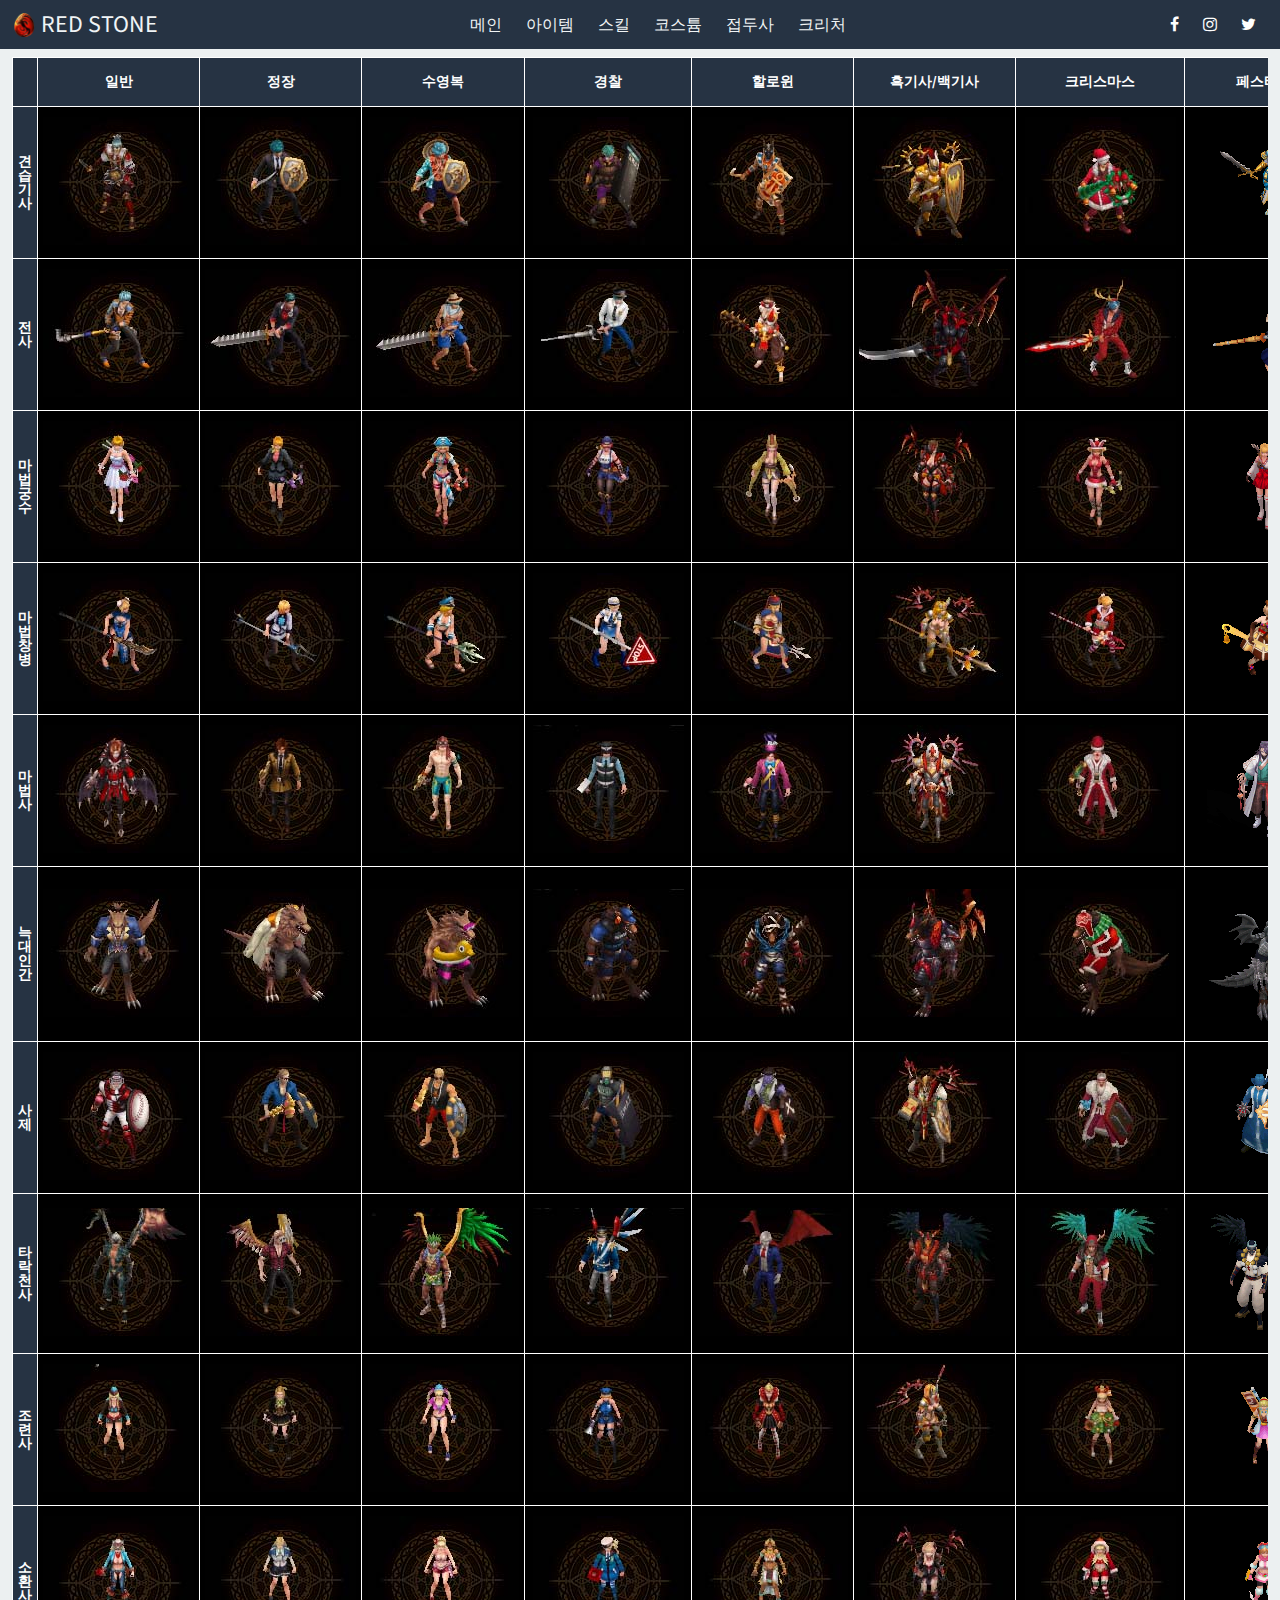
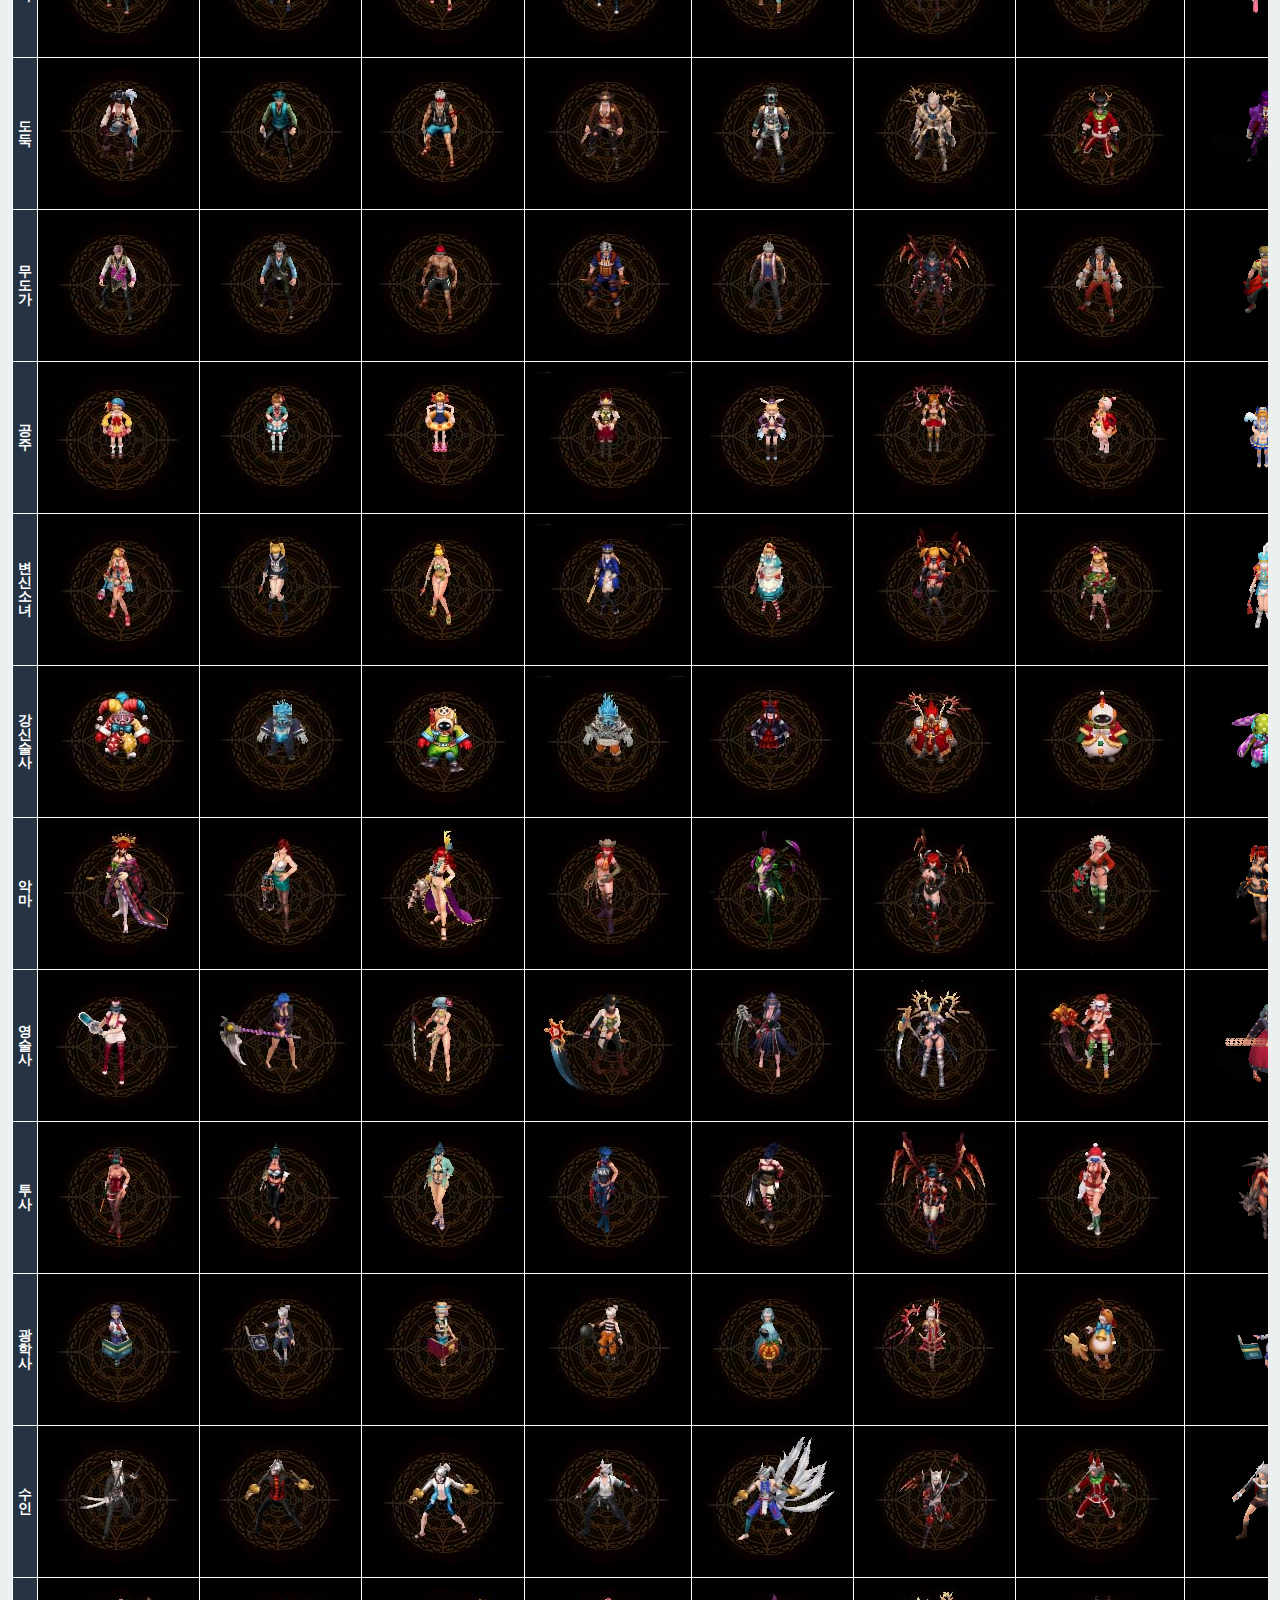
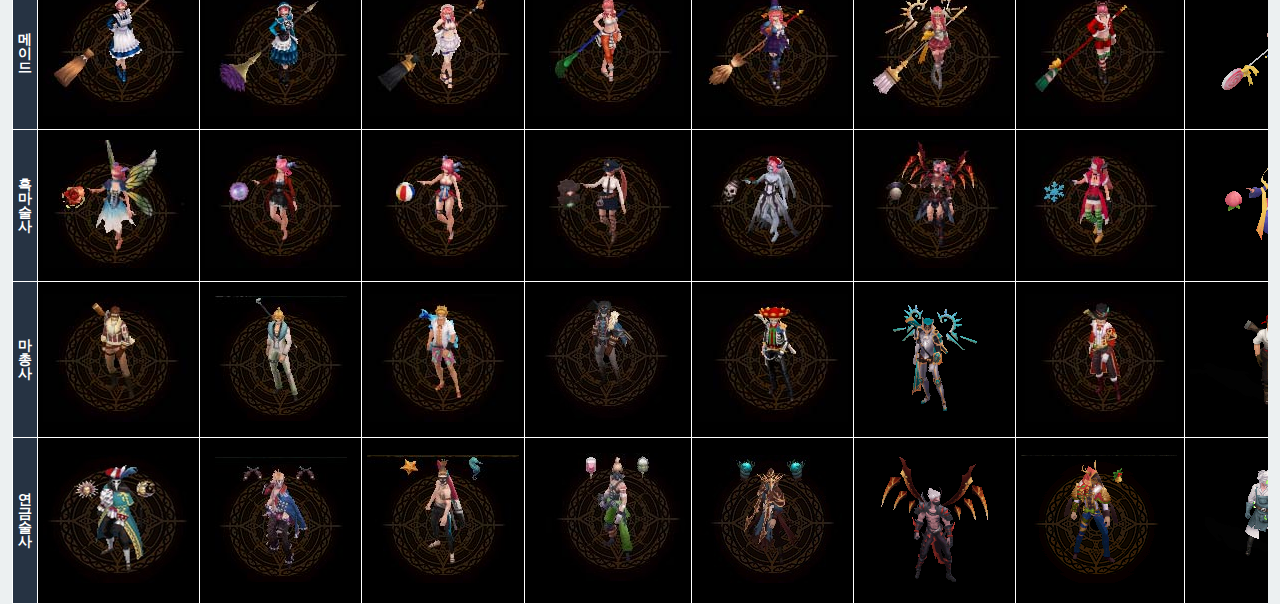
==== commit 993d4aba: "changedlogo" ====
--- a/menu/cosbody.html
+++ b/menu/cosbody.html
@@ -13,7 +13,7 @@
     <div id="wrap">
             <nav id="navbar" class="navbar">
                 <div class="navbar-logo">
-                    <i class="fa fa-gg" aria-hidden="true"></i>
+                  <img src="../images/logo-mian2.png"  style="width: 24px; height: 24px; vertical-align: bottom;"/>
                     <a href="../index.html">RED STONE</a>
                 </div>
 
@@ -23,7 +23,7 @@
                     <li><a href="./skill.html">스킬</a></li>
                     <li><a href="./cosbody.html">코스튬</a></li>
                     <li><a href="./prefix.html">접두사</a></li>
-                    <li><a href="javascript:alert('개발중 클릭 자제')">크리처</a></li>
+                    <li><a href="./creatures.html">크리처</a></li>
                 </ul>
 
                 <ul class="navbar-icons">
@@ -69,7 +69,7 @@
               </select> 
             </div>
             <div class="cosbody-box">
-                <div class="cosbody-job">
+                <div id="cosbody-job" class="cosbody-job">
                     <table class="tg">
                         <thead>
                           <tr>
@@ -453,9 +453,9 @@
                         </table>
                 </div>
             </div>
-            <a href="javascript:void(0);" id="btn_gotop" class="btn_gotop"  onclick="gotop()">
+            <button id="btn_gotop" class="btn_gotop">
               <i class="fa fa-arrow-up" aria-hidden="true"></i>
-            </a>
+            </button>
             
     </div>
     <script src="../js/nav.js"></script>
--- a/css/index.css
+++ b/css/index.css
@@ -63,6 +63,8 @@
 	border-collapse: collapse;
 	border-spacing: 0;
 }
+
+
 #wrap{
     width: 100%;
     height: 100%;
@@ -91,7 +93,7 @@
 
 .loading-name {
     position: absolute;
-    bottom: calc(50% + 25px);
+    bottom: calc(40%);
     left: 0;
     width: 100%;
     text-align: center;
@@ -693,3 +695,57 @@
     }
   
 }
+
+
+.unique{
+    width: 100%;
+    height: 90vh;
+}
+
+.img-unique{
+    margin : auto;
+    width: 90%;
+    height: 90%;
+    animation: linear 2s;
+    animation-name: unique;
+    justify-content: center;
+    align-items: center;
+}
+
+.img-unique img {
+    width: 100%;
+    height: 100%;
+}
+
+@keyframes unique {
+    from {
+        opacity:0;
+    }
+    to {
+        opacity:1;
+        
+    }
+}
+
+.slide{overflow:hidden;}
+  .slide ul{height:100%;}
+  .slide li{height:100%;}
+  .slide li:nth-child(1){background: url(../images/bg2.jpg); background-size: contain; background-repeat: no-repeat; background-position: center;}
+  .slide li:nth-child(2){background:url(../images/bg1.jpg); background-size: contain; background-repeat: no-repeat; background-position: center;}
+  .slide li:nth-child(3){background:url(../images/단체.jpg); background-size: contain; background-repeat: no-repeat; background-position: center;}
+  .slide li:nth-child(4){background:url(../images/bg3.jpg); background-size: contain; background-repeat: no-repeat; background-position: center;}
+  .slide li:nth-child(5){background:url(../images/bg4.jpg); background-size: contain; background-repeat: no-repeat; background-position: center;}
+  .slide li:nth-child(6){background:url(../images/bg5.jpg); background-size: contain; background-repeat: no-repeat; background-position: center;}
+
+ .onclick_unique{
+     height: 50vh;
+ }
+
+ .loading-logo {
+    position: absolute;
+    bottom: calc(50% + 0px);
+    left: 0;
+    width: 100%;
+    text-align: center;
+    font-weight: bold;
+ }--- a/css/cosbody.css
+++ b/css/cosbody.css
@@ -1,118 +1,192 @@
-.cosbody-box{
-    overflow-x:auto;
+.cosbody-box {
+    overflow-x: auto;
     display: flex;
     margin: 8px 12px;
     animation-name: box;
-    -moz-animation: box 4s; /* Firefox */
-    -webkit-animation: box 4s; /* Safari and Chrome */
-    -o-animation: box 4s; /* Opera */
+    -moz-animation: box 4s;
+    /* Firefox */
+    -webkit-animation: box 4s;
+    /* Safari and Chrome */
+    -o-animation: box 4s;
+    /* Opera */
 }
 
 @keyframes box {
     from {
-        opacity:0;
+        opacity: 0;
     }
+
     to {
-        opacity:1;
-        
+        opacity: 1;
+
     }
 }
-@-moz-keyframes box { /* Firefox */
+
+@-moz-keyframes box {
+
+    /* Firefox */
     from {
-        opacity:0;
+        opacity: 0;
     }
-    to {
-        opacity:1;
-    }
-}
-@-webkit-keyframes box { /* Safari and Chrome */
-    from {
-        opacity:0;
-        
-    }
-    to {
-        opacity:1;
-    }
-}
-@-o-keyframes box { /* Opera */
-    from {
-        opacity:0;
-    }
+
     to {
         opacity: 1;
     }
 }
 
-.cosbody-job{
+@-webkit-keyframes box {
+
+    /* Safari and Chrome */
+    from {
+        opacity: 0;
+
+    }
+
+    to {
+        opacity: 1;
+    }
+}
+
+@-o-keyframes box {
+
+    /* Opera */
+    from {
+        opacity: 0;
+    }
+
+    to {
+        opacity: 1;
+    }
+}
+
+.cosbody-job {
     margin: auto;
 }
-.tg  {border-collapse:collapse;border-spacing:0; margin: auto;}
-.tg td{border-color:black;border-style:solid;border-width:1px;font-size:14px;
-  overflow:hidden;padding:10px 5px;word-break:normal;}
-.tg th{border-color:black;border-style:solid;border-width:1px;font-size:14px;
-  font-weight:normal;overflow:hidden;padding:10px 5px;word-break:normal;}
-.tg .tg-c3ow{border-color:inherit;text-align:center;vertical-align:middle;background-color: #263343; color: #fff; font-weight: bold;}
-.tg .tg-7btt{border-color:inherit;font-weight:bold;text-align:center;vertical-align:middle;color:#fff;background-color: #263343;}
-.tg .tg-0pky{border-color:inherit;text-align:center;vertical-align:middle;background-color: #000000; color: #fff;}
 
-.select-job{
+.tg {
+    border-collapse: collapse;
+    border-spacing: 0;
+    margin: auto;
+}
+
+.tg td {
+    border-color: black;
+    border-style: solid;
+    border-width: 1px;
+    font-size: 14px;
+    overflow: hidden;
+    padding: 10px 5px;
+    word-break: normal;
+}
+
+.tg th {
+    border-color: black;
+    border-style: solid;
+    border-width: 1px;
+    font-size: 14px;
+    font-weight: normal;
+    overflow: hidden;
+    padding: 10px 5px;
+    word-break: normal;
+}
+
+.tg .tg-c3ow {
+    border-color: inherit;
+    text-align: center;
+    vertical-align: middle;
+    background-color: #263343;
+    color: #fff;
+    font-weight: bold;
+}
+
+.tg .tg-7btt {
+    border-color: inherit;
+    font-weight: bold;
+    text-align: center;
+    vertical-align: middle;
+    color: #fff;
+    background-color: #263343;
+}
+
+.tg .tg-0pky {
+    border-color: inherit;
+    text-align: center;
+    vertical-align: middle;
+    background-color: #000000;
+    color: #fff;
+}
+
+.select-job {
     display: none;
 }
+
 select {
     margin: 0 auto;
     padding: 8px 12px;
     margin-top: 10px;
     text-align: center;
 }
+
 @media screen and (max-width:768px) {
-    table, thead, tbody, th, td, tr { 
-		display: block; 
-    }
-    thead tr { 
-		position: absolute;
-		top: -9999px;
-		left: -9999px;
-    }
-    tr { border: 1px solid #ccc; }
-	
-	td { 
-		/* Behave  like a "row" */
-		border: none;
-		border-bottom: 1px solid #eee; 
-		position: relative;
-		padding-left: 50%; 
-	}
-	
-	td:before { 
-		/* Now like a table header */
-		position: absolute;
-		/* Top/left values mimic padding */
-		top: 6px;
-		left: 6px;
-		width: 45%; 
-		padding-right: 10px; 
-		white-space: nowrap;
-    }
-    .select-job{
+
+    table,
+    thead,
+    tbody,
+    th,
+    td,
+    tr {
         display: block;
     }
-	
-	/*
+
+    thead tr {
+        position: absolute;
+        top: -9999px;
+        left: -9999px;
+    }
+
+    tr {
+        border: 1px solid #ccc;
+    }
+
+    td {
+        /* Behave  like a "row" */
+        border: none;
+        border-bottom: 1px solid #eee;
+        position: relative;
+        padding-left: 50%;
+    }
+
+    td:before {
+        /* Now like a table header */
+        position: absolute;
+        /* Top/left values mimic padding */
+        top: 6px;
+        left: 6px;
+        width: 45%;
+        padding-right: 10px;
+        white-space: nowrap;
+    }
+
+    .select-job {
+        display: block;
+    }
+
+    /*
 	Label the data
-	*/
-	
-}
-.btn_gotop{
-    display: none;
-	position:fixed;
-	bottom:30px;
-	right:10px;
-	z-index:999;
-	border:1px solid #263343;
-	outline:none;
-	background-color: #263343;
-	color:#fff;
-	cursor:pointer;
-    padding:10px;
+    */
+
 }
 
+.btn_gotop {
+    display: none;
+    position: fixed;
+    bottom: 30px;
+    right: 10px;
+    z-index: 999;
+    border: 1px solid #263343;
+    outline: none;
+    background-color: #263343;
+    color: #fff;
+    cursor: pointer;
+    padding: 10px;
+}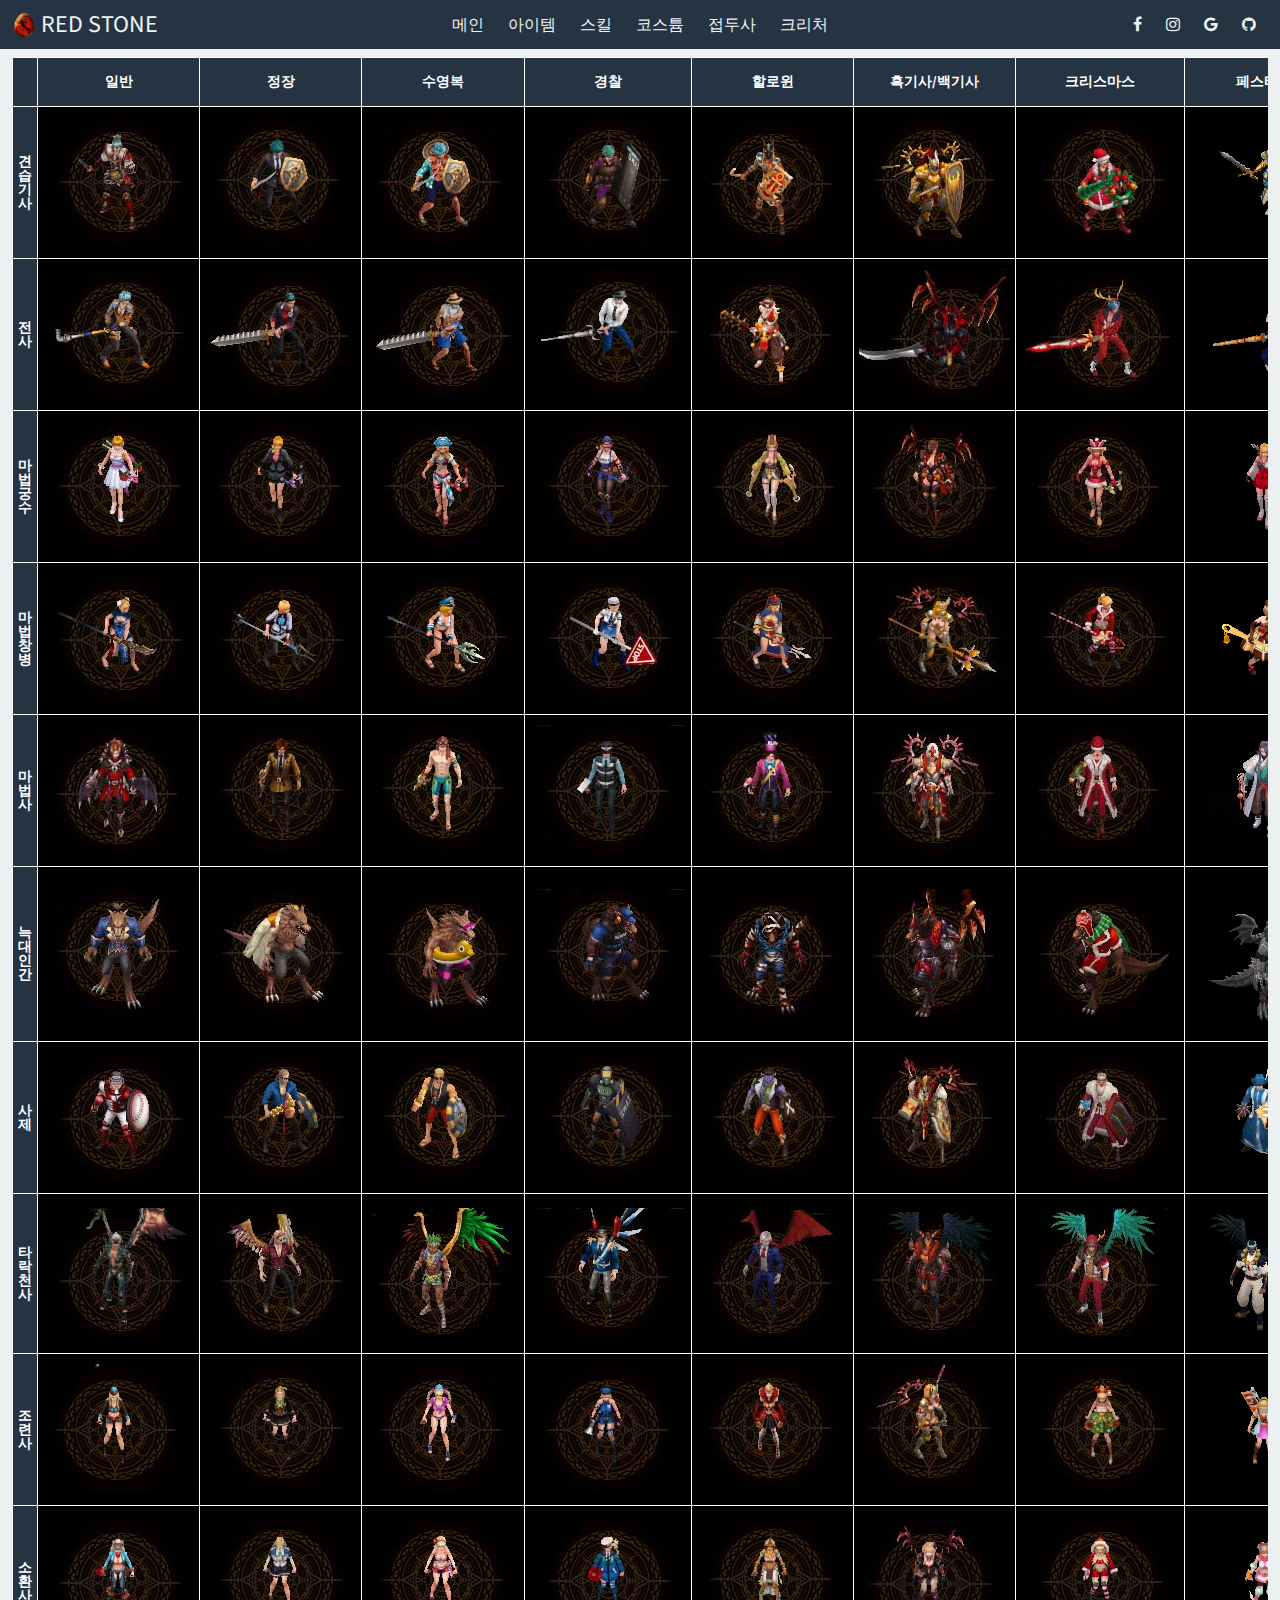
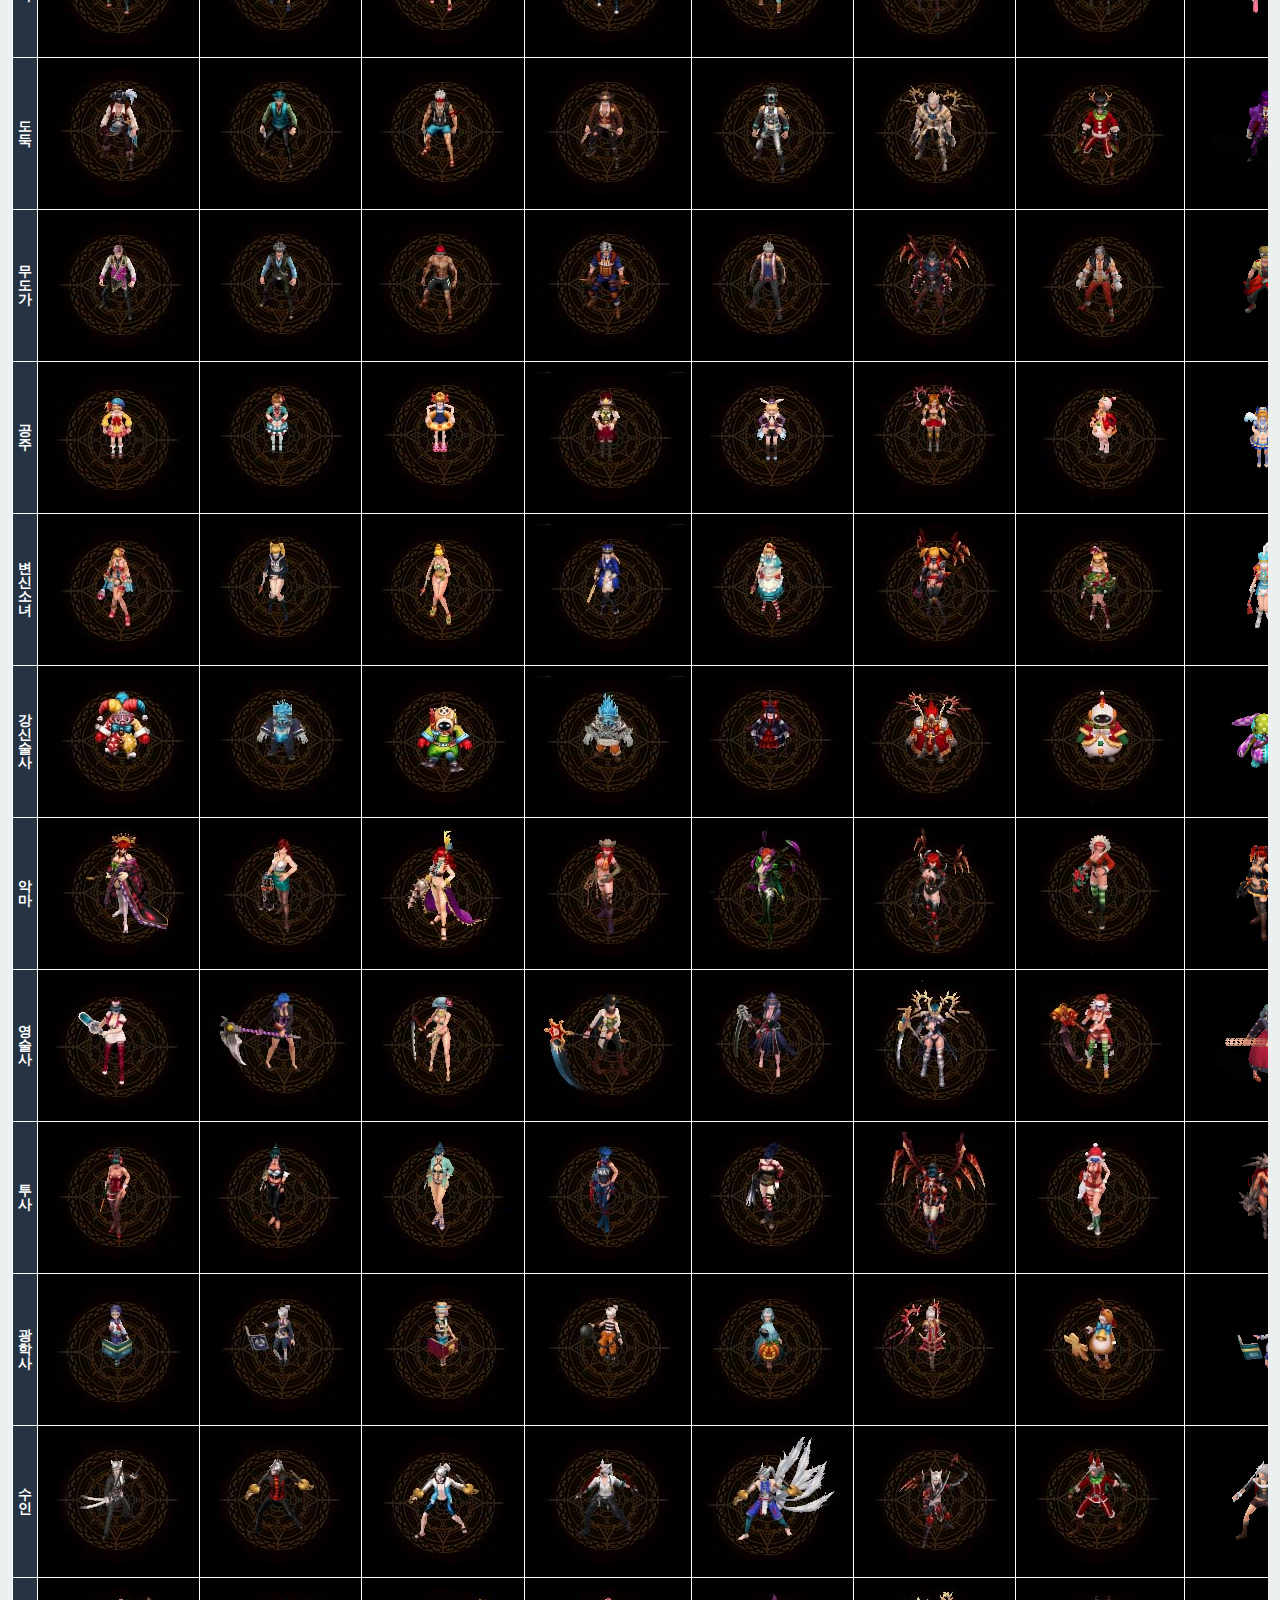
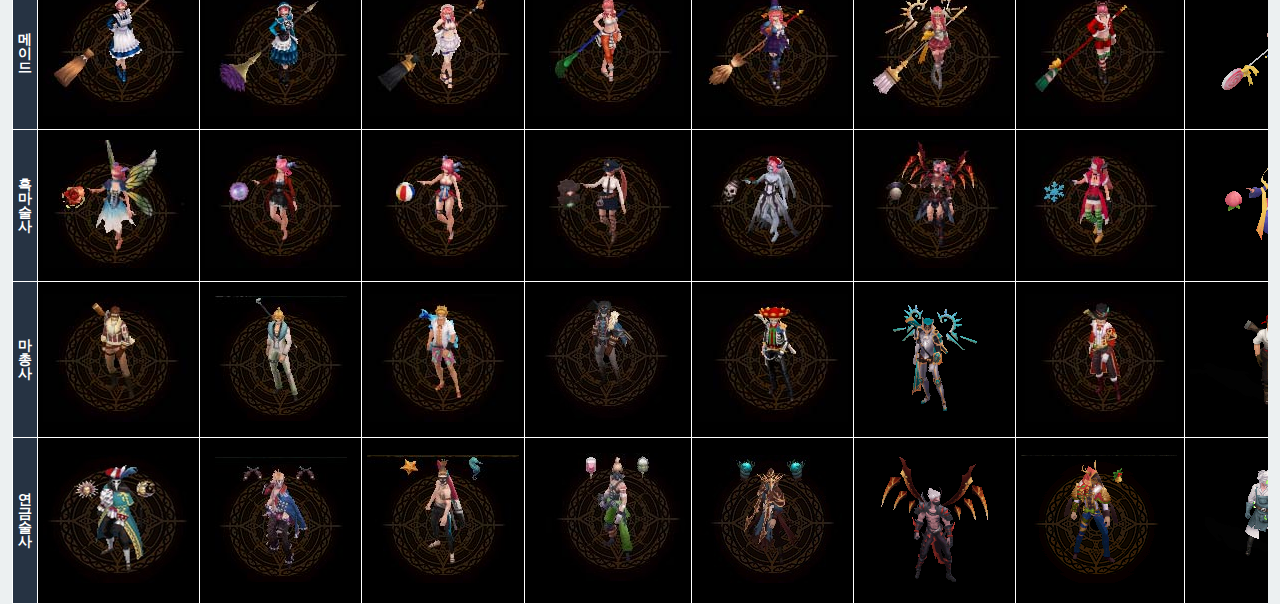
==== commit 0f796c90: "link_modify" ====
--- a/menu/cosbody.html
+++ b/menu/cosbody.html
@@ -27,9 +27,10 @@
                 </ul>
 
                 <ul class="navbar-icons">
-                    <li><i class="fa fa-facebook" aria-hidden="true"></i></li>
-                    <li><i class="fa fa-instagram" aria-hidden="true"></i></li>
-                    <li><i class="fa fa-twitter" aria-hidden="true"></i></li>
+                  <li><a href="javascript:window.open('https://www.facebook.com/DevLim0419', '_blank')"><i class="fa fa-facebook" aria-hidden="true"></i></a></li>
+                  <li><a href="javascript:window.open('https://www.instagram.com/lim_jin_yeong/', '_blank')"><i class="fa fa-instagram" aria-hidden="true"></i></a></li>
+                  <li><a href="javascript:window.open('mailto:dlawlsdud0419@gmail.com', '_blank')"><i class="fa fa-google" aria-hidden="true"></i></a></li>
+                  <li><a href="javascript:window.open('https://github.com/dlawlsdud0419/', '_blank')"><i class="fa fa-github" aria-hidden="true"></i></a></li>
                 </ul>
                 <a href="#" class="navbar-togglebtn">
                     <i class="fa fa-bars" aria-hidden="true"></i>
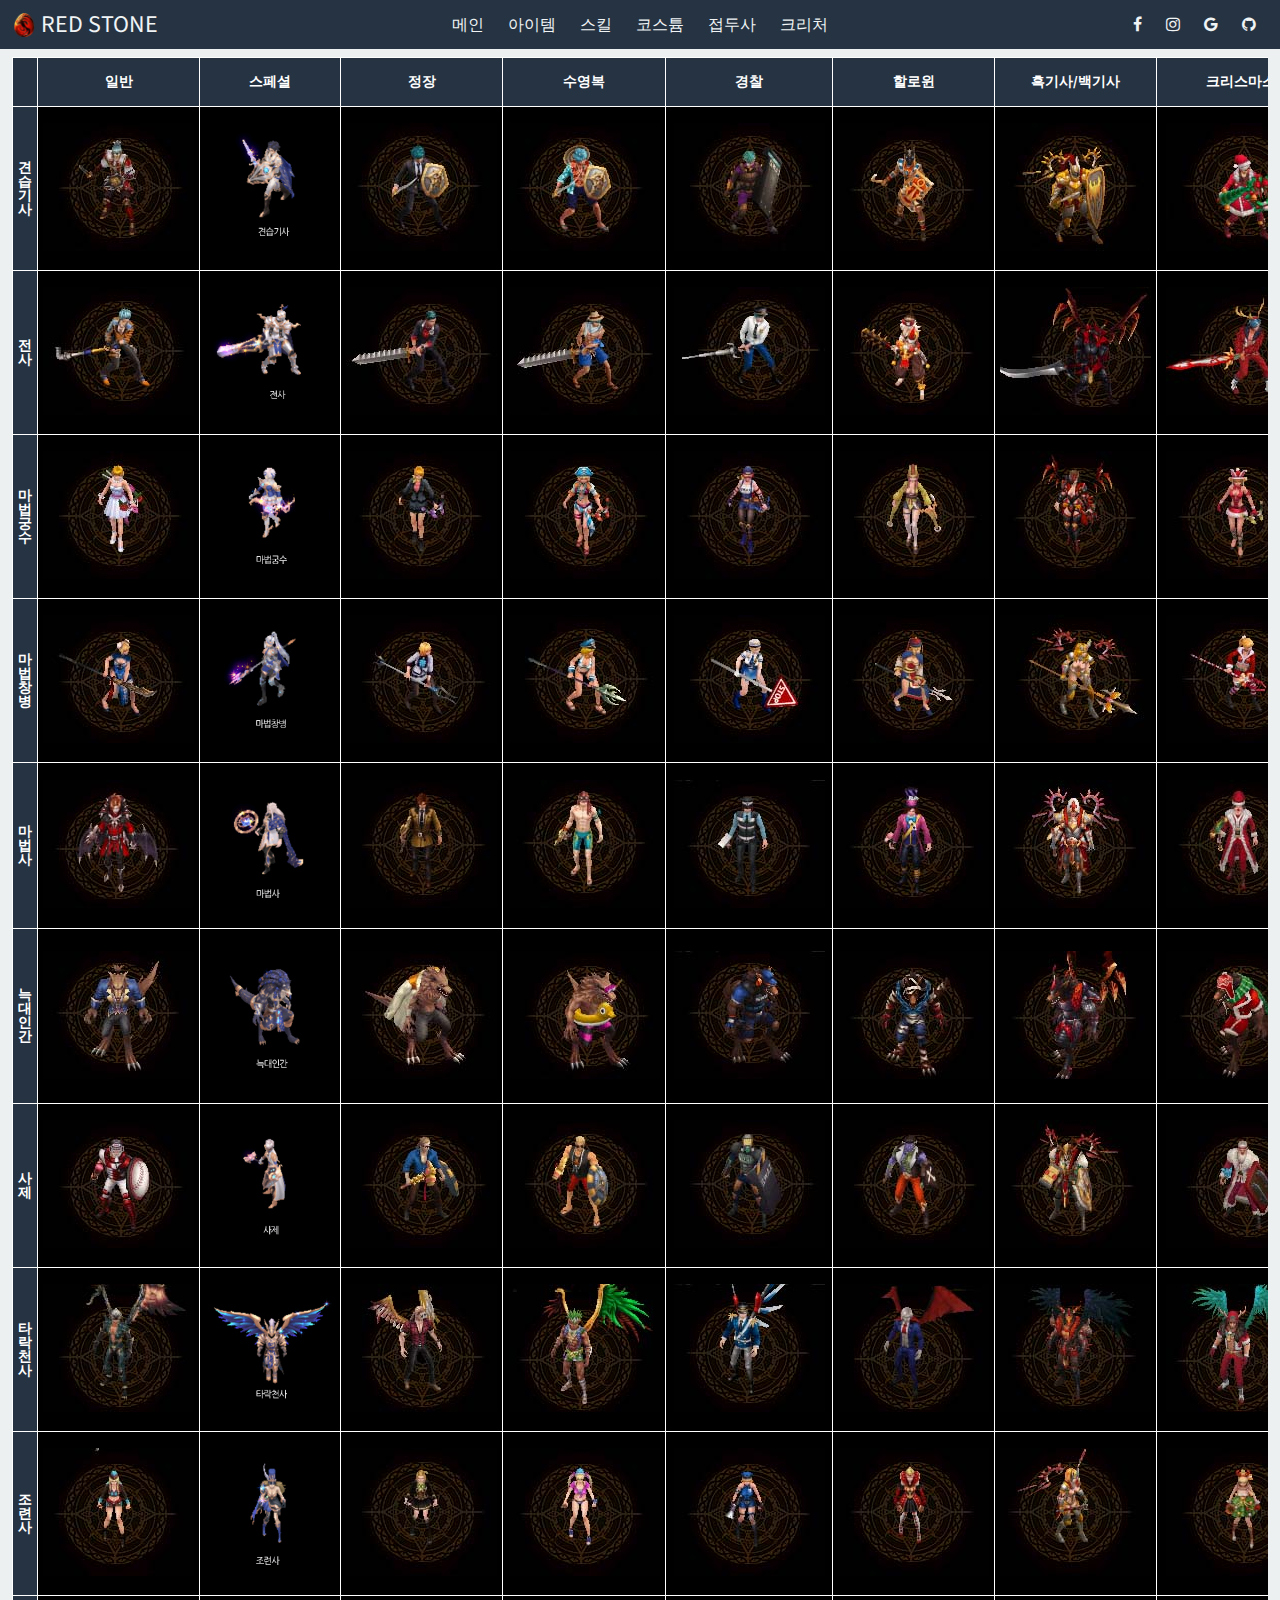
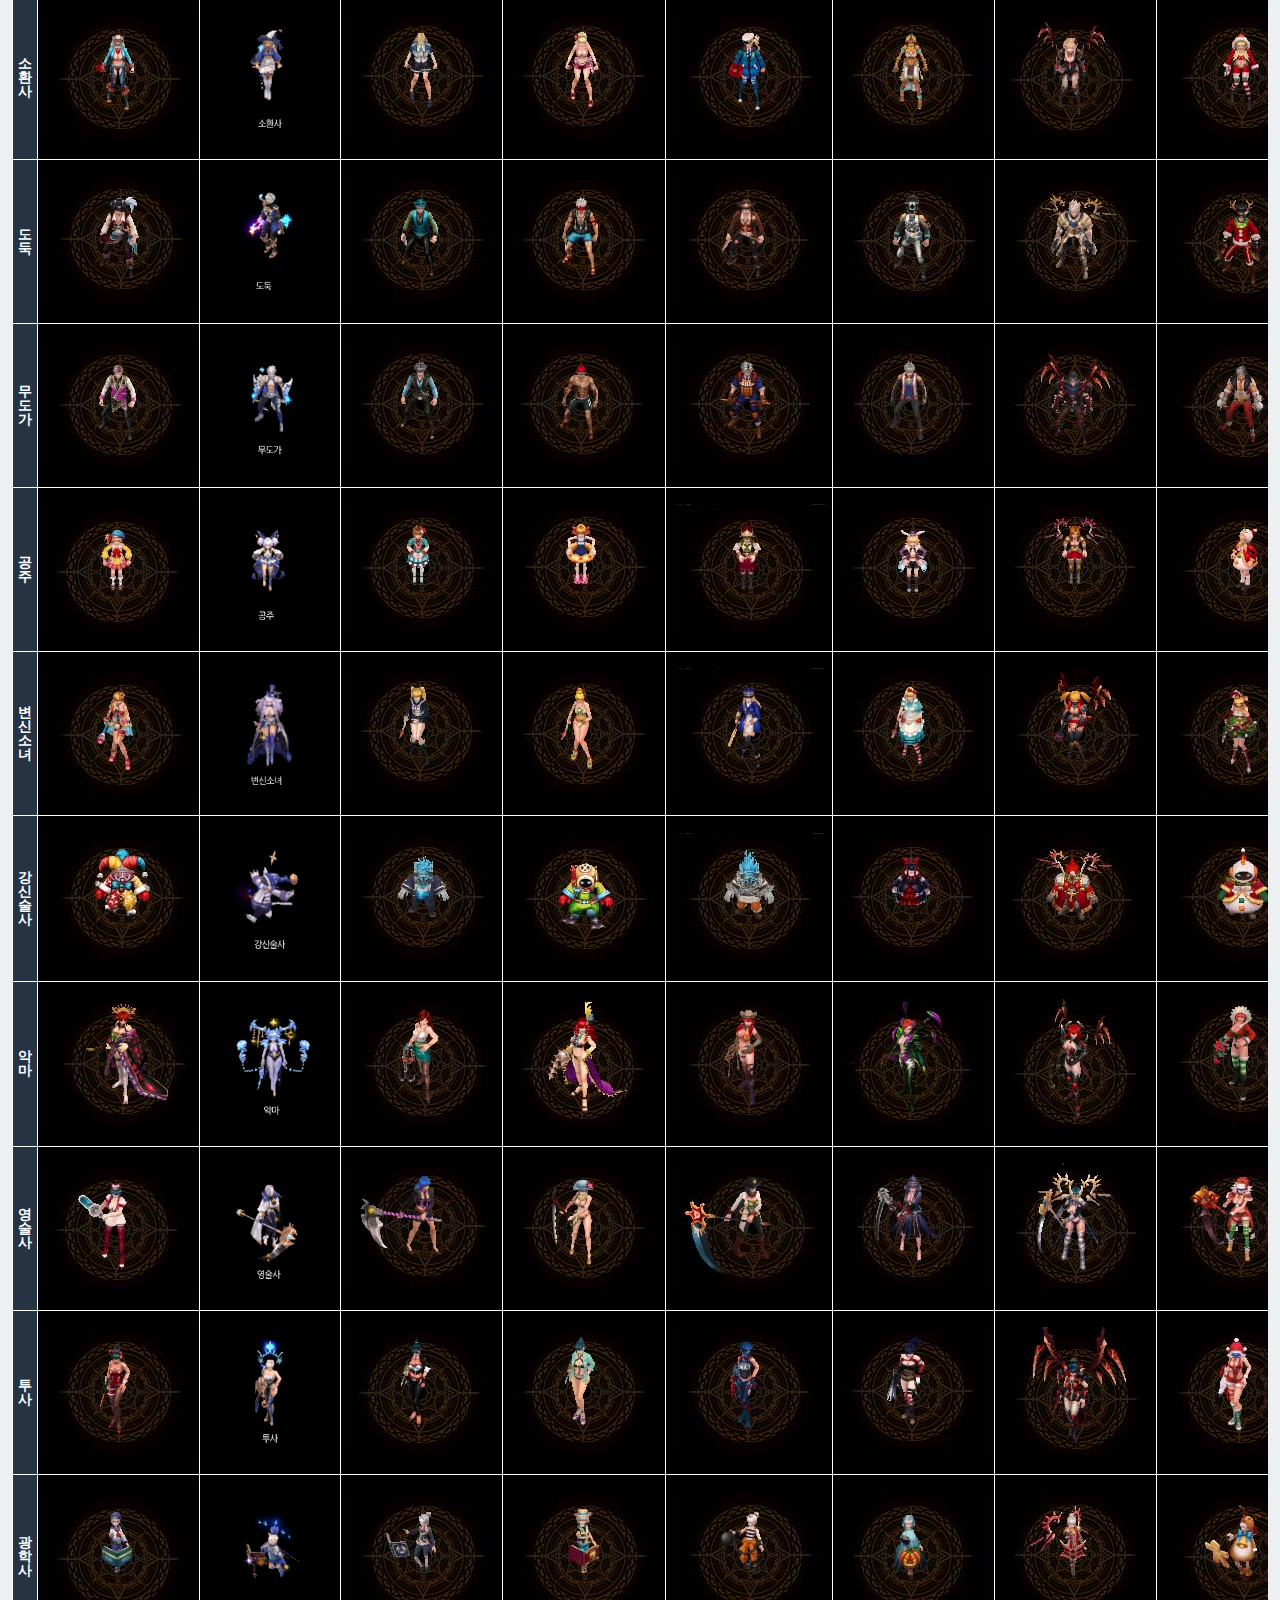
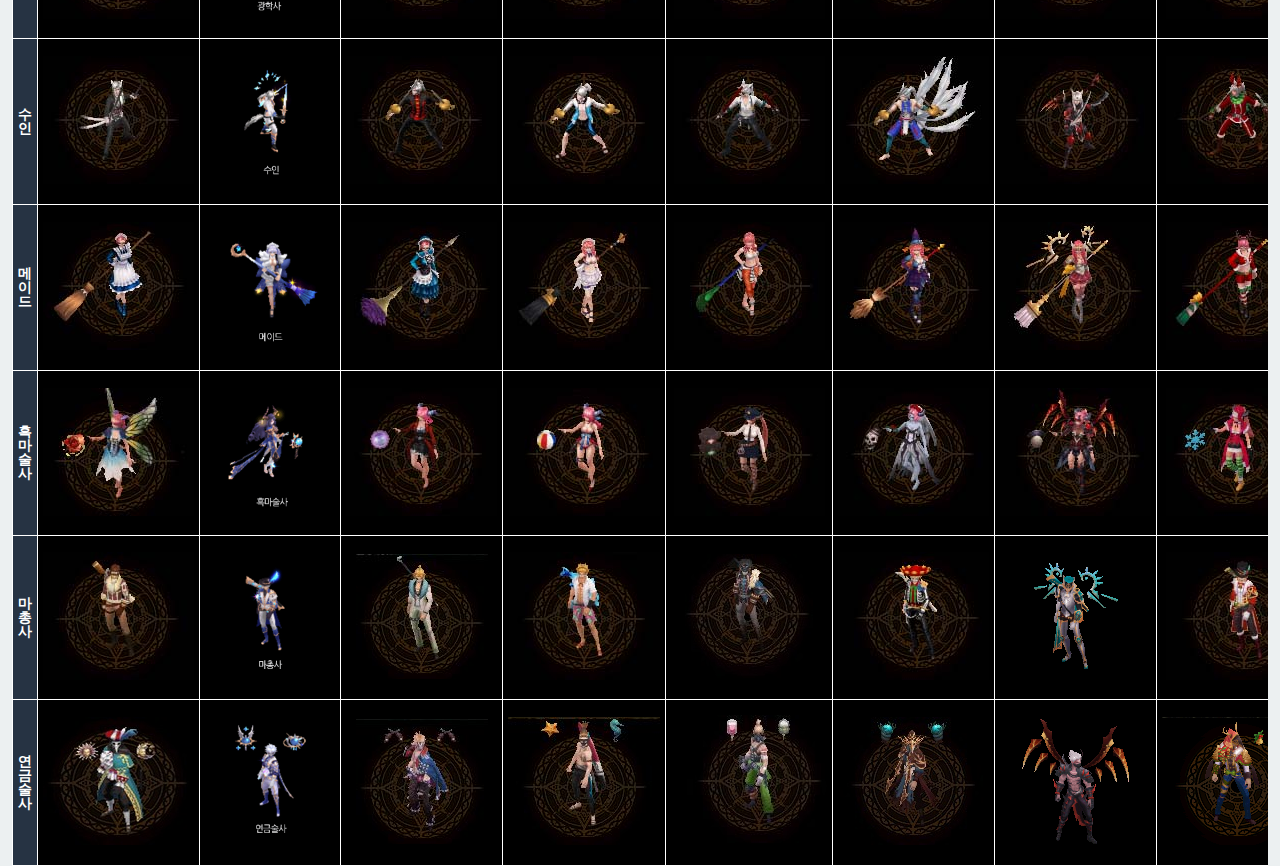
==== commit dc747af9: "new cosbody" ====
--- a/menu/cosbody.html
+++ b/menu/cosbody.html
@@ -76,6 +76,7 @@
                           <tr>
                             <th class="tg-c3ow"></th>
                             <th class="tg-c3ow">일반</th>
+                            <th class="tg-c3ow">스페셜</th>
                             <th class="tg-c3ow">정장</th>
                             <th class="tg-c3ow">수영복</th>
                             <th class="tg-c3ow">경찰</th>
@@ -93,6 +94,7 @@
                           <tr id="tg-row" class="tg-row">
                             <td class="tg-7btt">견습기사</td>
                             <td class="tg-0pky"><img src="../images/costume/normal_001a.jpg" /></td>
+                            <td class="tg-0pky"><img src="../images/costume/special_001a.png"></td>
                             <td class="tg-0pky"><img src="../images/costume/cos_formal_01a.jpg" /></td>
                             <td class="tg-0pky"><img src="../images/costume/swimware_001a.jpg" /></td>
                             <td class="tg-0pky"><img src="../images/costume/cos_police_01a.jpg" /></td>
@@ -108,6 +110,7 @@
                           <tr id="tg-row" class="tg-row">
                             <td class="tg-7btt">전사</td>
                             <td class="tg-0pky"><img src="../images/costume/normal_002a.jpg" /></td>
+                            <td class="tg-0pky"><img src="../images/costume/special_002a.png"></td>
                             <td class="tg-0pky"><img src="../images/costume/cos_formal_02a.jpg" /></td>
                             <td class="tg-0pky"><img src="../images/costume/swimware_002a.jpg" /></td>
                             <td class="tg-0pky"><img src="../images/costume/cos_police_02a.jpg" /></td>
@@ -123,6 +126,7 @@
                           <tr id="tg-row" class="tg-row">
                             <td class="tg-7btt">마법궁수</td>
                             <td class="tg-0pky"><img src="../images/costume/normal_006a.jpg" /></td>
+                            <td class="tg-0pky"><img src="../images/costume/special_003a.png"></td>
                             <td class="tg-0pky"><img src="../images/costume/cos_formal_06a.jpg" /></td>
                             <td class="tg-0pky"><img src="../images/costume/swimware_005a.jpg" /></td>
                             <td class="tg-0pky"><img src="../images/costume/cos_police_06a.jpg" /></td>
@@ -138,6 +142,7 @@
                           <tr id="tg-row" class="tg-row">
                             <td class="tg-7btt">마법창병</td>
                             <td class="tg-0pky"><img src="../images/costume/normal_005a.jpg" /></td>
+                            <td class="tg-0pky"><img src="../images/costume/special_004a.png"></td>
                             <td class="tg-0pky"><img src="../images/costume/cos_formal_05a.jpg" /></td>
                             <td class="tg-0pky"><img src="../images/costume/swimware_006a.jpg" /></td>
                             <td class="tg-0pky"><img src="../images/costume/cos_police_05a.jpg" /></td>
@@ -153,6 +158,7 @@
                           <tr id="tg-row" class="tg-row">
                             <td class="tg-7btt">마법사</td>
                             <td class="tg-0pky"><img src="../images/costume/normal_003a.jpg" /></td>
+                            <td class="tg-0pky"><img src="../images/costume/special_009a.png"></td>
                             <td class="tg-0pky"><img src="../images/costume/cos_formal_03a.jpg" /></td>
                             <td class="tg-0pky"><img src="../images/costume/swimware_003a.jpg" /></td>
                             <td class="tg-0pky"><img src="../images/costume/cos_police_03a.jpg" /></td>
@@ -168,6 +174,7 @@
                           <tr id="tg-row" class="tg-row">
                             <td class="tg-7btt">늑대인간</td>
                             <td class="tg-0pky"><img src="../images/costume/normal_004a.jpg" /></td>
+                            <td class="tg-0pky"><img src="../images/costume/special_010a.png"></td>
                             <td class="tg-0pky"><img src="../images/costume/cos_formal_04a.jpg" /></td>
                             <td class="tg-0pky"><img src="../images/costume/swimware_004a.jpg" /></td>
                             <td class="tg-0pky"><img src="../images/costume/cos_police_04a.jpg" /></td>
@@ -183,6 +190,7 @@
                           <tr id="tg-row" class="tg-row">
                             <td class="tg-7btt">사제</td>
                             <td class="tg-0pky"><img src="../images/costume/normal_009a.jpg" /></td>
+                            <td class="tg-0pky"><img src="../images/costume/special_007a.png"></td>
                             <td class="tg-0pky"><img src="../images/costume/cos_formal_09a.jpg" /></td>
                             <td class="tg-0pky"><img src="../images/costume/swimware_009a.jpg" /></td>
                             <td class="tg-0pky"><img src="../images/costume/cos_police_09a.jpg" /></td>
@@ -198,6 +206,7 @@
                           <tr id="tg-row" class="tg-row">
                             <td class="tg-7btt">타락천사</td>
                             <td class="tg-0pky"><img src="../images/costume/normal_010a.jpg" /></td>
+                            <td class="tg-0pky"><img src="../images/costume/special_008a.png"></td>
                             <td class="tg-0pky"><img src="../images/costume/cos_formal_10a.jpg" /></td>
                             <td class="tg-0pky"><img src="../images/costume/swimware_010a.jpg" /></td>
                             <td class="tg-0pky"><img src="../images/costume/cos_police_10a.jpg" /></td>
@@ -213,6 +222,7 @@
                           <tr id="tg-row" class="tg-row">
                             <td class="tg-7btt">조련사</td>
                             <td class="tg-0pky"><img src="../images/costume/normal_011a.jpg" /></td>
+                            <td class="tg-0pky"><img src="../images/costume/special_023a.png"></td>
                             <td class="tg-0pky"><img src="../images/costume/cos_formal_11a.jpg" /></td>
                             <td class="tg-0pky"><img src="../images/costume/swimware_011a.jpg" /></td>
                             <td class="tg-0pky"><img src="../images/costume/cos_police_11a.jpg" /></td>
@@ -228,6 +238,7 @@
                           <tr id="tg-row" class="tg-row">
                             <td class="tg-7btt">소환사</td>
                             <td class="tg-0pky"><img src="../images/costume/normal_012a.jpg" /></td>
+                            <td class="tg-0pky"><img src="../images/costume/special_024a.png"></td>
                             <td class="tg-0pky"><img src="../images/costume/cos_formal_12a.jpg" /></td>
                             <td class="tg-0pky"><img src="../images/costume/swimware_012a.jpg" /></td>
                             <td class="tg-0pky"><img src="../images/costume/cos_police_12a.jpg" /></td>
@@ -243,6 +254,7 @@
                           <tr id="tg-row" class="tg-row">
                             <td class="tg-7btt">도둑</td>
                             <td class="tg-0pky"><img src="../images/costume/normal_007a.jpg" /></td>
+                            <td class="tg-0pky"><img src="../images/costume/special_005a.png"></td>
                             <td class="tg-0pky"><img src="../images/costume/cos_formal_07a.jpg" /></td>
                             <td class="tg-0pky"><img src="../images/costume/swimware_007a.jpg" /></td>
                             <td class="tg-0pky"><img src="../images/costume/cos_police_07a.jpg" /></td>
@@ -258,6 +270,7 @@
                           <tr id="tg-row" class="tg-row">
                             <td class="tg-7btt">무도가</td>
                             <td class="tg-0pky"><img src="../images/costume/normal_008a.jpg" /></td>
+                            <td class="tg-0pky"><img src="../images/costume/special_006a.png"></td>
                             <td class="tg-0pky"><img src="../images/costume/cos_formal_08a.jpg" /></td>
                             <td class="tg-0pky"><img src="../images/costume/swimware_008a.jpg" /></td>
                             <td class="tg-0pky"><img src="../images/costume/cos_police_08a.jpg" /></td>
@@ -273,6 +286,7 @@
                           <tr id="tg-row" class="tg-row">
                             <td class="tg-7btt">공주</td>
                             <td class="tg-0pky"><img src="../images/costume/normal_013a.jpg" /></td>
+                            <td class="tg-0pky"><img src="../images/costume/special_011a.png"></td>
                             <td class="tg-0pky"><img src="../images/costume/cos_formal_13a.jpg" /></td>
                             <td class="tg-0pky"><img src="../images/costume/swimware_013a.jpg" /></td>
                             <td class="tg-0pky"><img src="../images/costume/cos_police_13a.jpg" /></td>
@@ -288,6 +302,7 @@
                           <tr id="tg-row" class="tg-row">
                             <td class="tg-7btt">변신소녀</td>
                             <td class="tg-0pky"><img src="../images/costume/normal_014a.jpg" /></td>
+                            <td class="tg-0pky"><img src="../images/costume/special_012a.png"></td>
                             <td class="tg-0pky"><img src="../images/costume/cos_formal_14a.jpg" /></td>
                             <td class="tg-0pky"><img src="../images/costume/swimware_014a.jpg" /></td>
                             <td class="tg-0pky"><img src="../images/costume/cos_police_14a.jpg" /></td>
@@ -303,6 +318,7 @@
                           <tr id="tg-row" class="tg-row">
                             <td class="tg-7btt">강신술사</td>
                             <td class="tg-0pky"><img src="../images/costume/normal_015a.jpg" /></td>
+                            <td class="tg-0pky"><img src="../images/costume/special_013a.png"></td>
                             <td class="tg-0pky"><img src="../images/costume/cos_formal_15a.jpg" /></td>
                             <td class="tg-0pky"><img src="../images/costume/swimware_015a.jpg" /></td>
                             <td class="tg-0pky"><img src="../images/costume/cos_police_15a.jpg" /></td>
@@ -318,6 +334,7 @@
                           <tr id="tg-row" class="tg-row">
                             <td class="tg-7btt">악마</td>
                             <td class="tg-0pky"><img src="../images/costume/normal_016a.jpg" /></td>
+                            <td class="tg-0pky"><img src="../images/costume/special_014a.png"></td>
                             <td class="tg-0pky"><img src="../images/costume/cos_formal_16a.jpg" /></td>
                             <td class="tg-0pky"><img src="../images/costume/swimware_016a.jpg" /></td>
                             <td class="tg-0pky"><img src="../images/costume/cos_police_16a.jpg" /></td>
@@ -333,6 +350,7 @@
                           <tr id="tg-row" class="tg-row">
                             <td class="tg-7btt">영술사</td>
                             <td class="tg-0pky"><img src="../images/costume/normal_017a.jpg" /></td>
+                            <td class="tg-0pky"><img src="../images/costume/special_015a.png"></td>
                             <td class="tg-0pky"><img src="../images/costume/cos_formal_17a.jpg" /></td>
                             <td class="tg-0pky"><img src="../images/costume/swimware_017a.jpg" /></td>
                             <td class="tg-0pky"><img src="../images/costume/cos_police_17a.jpg" /></td>
@@ -348,6 +366,7 @@
                           <tr id="tg-row" class="tg-row">
                             <td class="tg-7btt">투사</td>
                             <td class="tg-0pky"><img src="../images/costume/normal_018a.jpg" /></td>
+                            <td class="tg-0pky"><img src="../images/costume/special_016a.png"></td>
                             <td class="tg-0pky"><img src="../images/costume/cos_formal_18a.jpg" /></td>
                             <td class="tg-0pky"><img src="../images/costume/swimware_018a.jpg" /></td>
                             <td class="tg-0pky"><img src="../images/costume/cos_police_18a.jpg" /></td>
@@ -363,6 +382,7 @@
                           <tr id="tg-row" class="tg-row">
                             <td class="tg-7btt">광학사</td>
                             <td class="tg-0pky"><img src="../images/costume/normal_019a.jpg" /></td>
+                            <td class="tg-0pky"><img src="../images/costume/special_017a.png"></td>
                             <td class="tg-0pky"><img src="../images/costume/cos_formal_19a.jpg" /></td>
                             <td class="tg-0pky"><img src="../images/costume/swimware_019a.jpg" /></td>
                             <td class="tg-0pky"><img src="../images/costume/cos_police_19a.jpg" /></td>
@@ -378,6 +398,7 @@
                           <tr id="tg-row" class="tg-row">
                             <td class="tg-7btt">수인</td>
                             <td class="tg-0pky"><img src="../images/costume/normal_020a.jpg" /></td>
+                            <td class="tg-0pky"><img src="../images/costume/special_018a.png"></td>
                             <td class="tg-0pky"><img src="../images/costume/cos_formal_20a.jpg" /></td>
                             <td class="tg-0pky"><img src="../images/costume/swimware_020a.jpg" /></td>
                             <td class="tg-0pky"><img src="../images/costume/cos_police_20a.jpg" /></td>
@@ -393,6 +414,7 @@
                           <tr id="tg-row" class="tg-row">
                             <td class="tg-7btt">메이드</td>
                             <td class="tg-0pky"><img src="../images/costume/normal_021a.jpg" /></td>
+                            <td class="tg-0pky"><img src="../images/costume/special_019a.png"></td>
                             <td class="tg-0pky"><img src="../images/costume/cos_formal_21a.jpg" /></td>
                             <td class="tg-0pky"><img src="../images/costume/swimware_021a.jpg" /></td>
                             <td class="tg-0pky"><img src="../images/costume/cos_police_21a.jpg" /></td>
@@ -408,6 +430,7 @@
                           <tr id="tg-row" class="tg-row">
                             <td class="tg-7btt">흑마술사</td>
                             <td class="tg-0pky"><img src="../images/costume/normal_022a.jpg" /></td>
+                            <td class="tg-0pky"><img src="../images/costume/special_020a.png"></td>
                             <td class="tg-0pky"><img src="../images/costume/cos_formal_22a.jpg" /></td>
                             <td class="tg-0pky"><img src="../images/costume/swimware_022a.jpg" /></td>
                             <td class="tg-0pky"><img src="../images/costume/cos_police_22a.jpg" /></td>
@@ -423,6 +446,7 @@
                           <tr id="tg-row" class="tg-row">
                             <td class="tg-7btt">마총사</td>
                             <td class="tg-0pky"><img src="../images/costume/normal_023a.jpg" /></td>
+                            <td class="tg-0pky"><img src="../images/costume/special_021a.png"></td>
                             <td class="tg-0pky"><img src="../images/costume/cos_formal_23a.jpg" /></td>
                             <td class="tg-0pky"><img src="../images/costume/swimware_023a.jpg" /></td>
                             <td class="tg-0pky"><img src="../images/costume/cos_police_23a.jpg" /></td>
@@ -438,6 +462,7 @@
                           <tr id="tg-row" class="tg-row">
                             <td class="tg-7btt">연금술사</td>
                             <td class="tg-0pky"><img src="../images/costume/normal_024a.jpg" /></td>
+                            <td class="tg-0pky"><img src="../images/costume/special_022a.png"></td>
                             <td class="tg-0pky"><img src="../images/costume/cos_formal_24a.jpg" /></td>
                             <td class="tg-0pky"><img src="../images/costume/swimware_024a.jpg" /></td>
                             <td class="tg-0pky"><img src="../images/costume/cos_police_24a.jpg" /></td>
--- a/css/index.css
+++ b/css/index.css
@@ -81,6 +81,7 @@
     font-weight: 600;
     letter-spacing: .4em;
     visibility: hidden;
+    overflow: hidden;
     opacity: 0;
     /*transition: visibility .2s linear 0s,opacity .2s cubic-bezier(.47,0,.745,.715) 0s;*/
 }
@@ -683,18 +684,6 @@
     }
 }
 
-@media (prefers-color-scheme:dark) {
-
-    .loading-name {
-        position: absolute;
-        bottom: calc(50% + 25px);
-        left: 0;
-        width: 100%;
-        text-align: center;
-        color: rosybrown;
-    }
-  
-}
 
 
 .unique{
@@ -743,9 +732,72 @@
 
  .loading-logo {
     position: absolute;
-    bottom: calc(50% + 0px);
+    bottom: calc(50% + 20px);
     left: 0;
     width: 100%;
     text-align: center;
     font-weight: bold;
+ }
+
+ .left-side-img, .right-side-img{
+     display: none;
+ }
+ 
+ @media screen and (min-width:1280px) {
+    .left-side-img, .right-side-img{
+        display: block;
+    }
+    .left-side-img{
+        position: absolute;
+        left:0;
+        width: 40%;
+        height: 100%;
+        text-align: left;
+        animation: left 1s ease-out;
+    }
+   
+    @keyframes left {
+       0%{
+           margin-left: -100%;
+       }
+       50%{
+           margin-left: 5%;
+       }
+       100%{
+           margin-left: 0%;
+       }
+   
+    }
+    
+   
+    .right-side-img{
+       position: absolute;
+       right: 0;
+       width: 40%;
+       height: 100%;
+       text-align: right;
+       animation: right 1s ease-out;
+   }
+   
+   @keyframes right {
+   
+        0%{
+            margin-right: -100%;
+        }
+        50%{
+            margin-right: 5%;
+        }
+        100%{
+            margin-right: 0%;
+        }
+    
+     }
+    .left-side-img img {
+        height: inherit;
+        width: 100%;
+    }
+    .right-side-img img{
+       height: inherit;
+       width: 100%;
+    }
  }